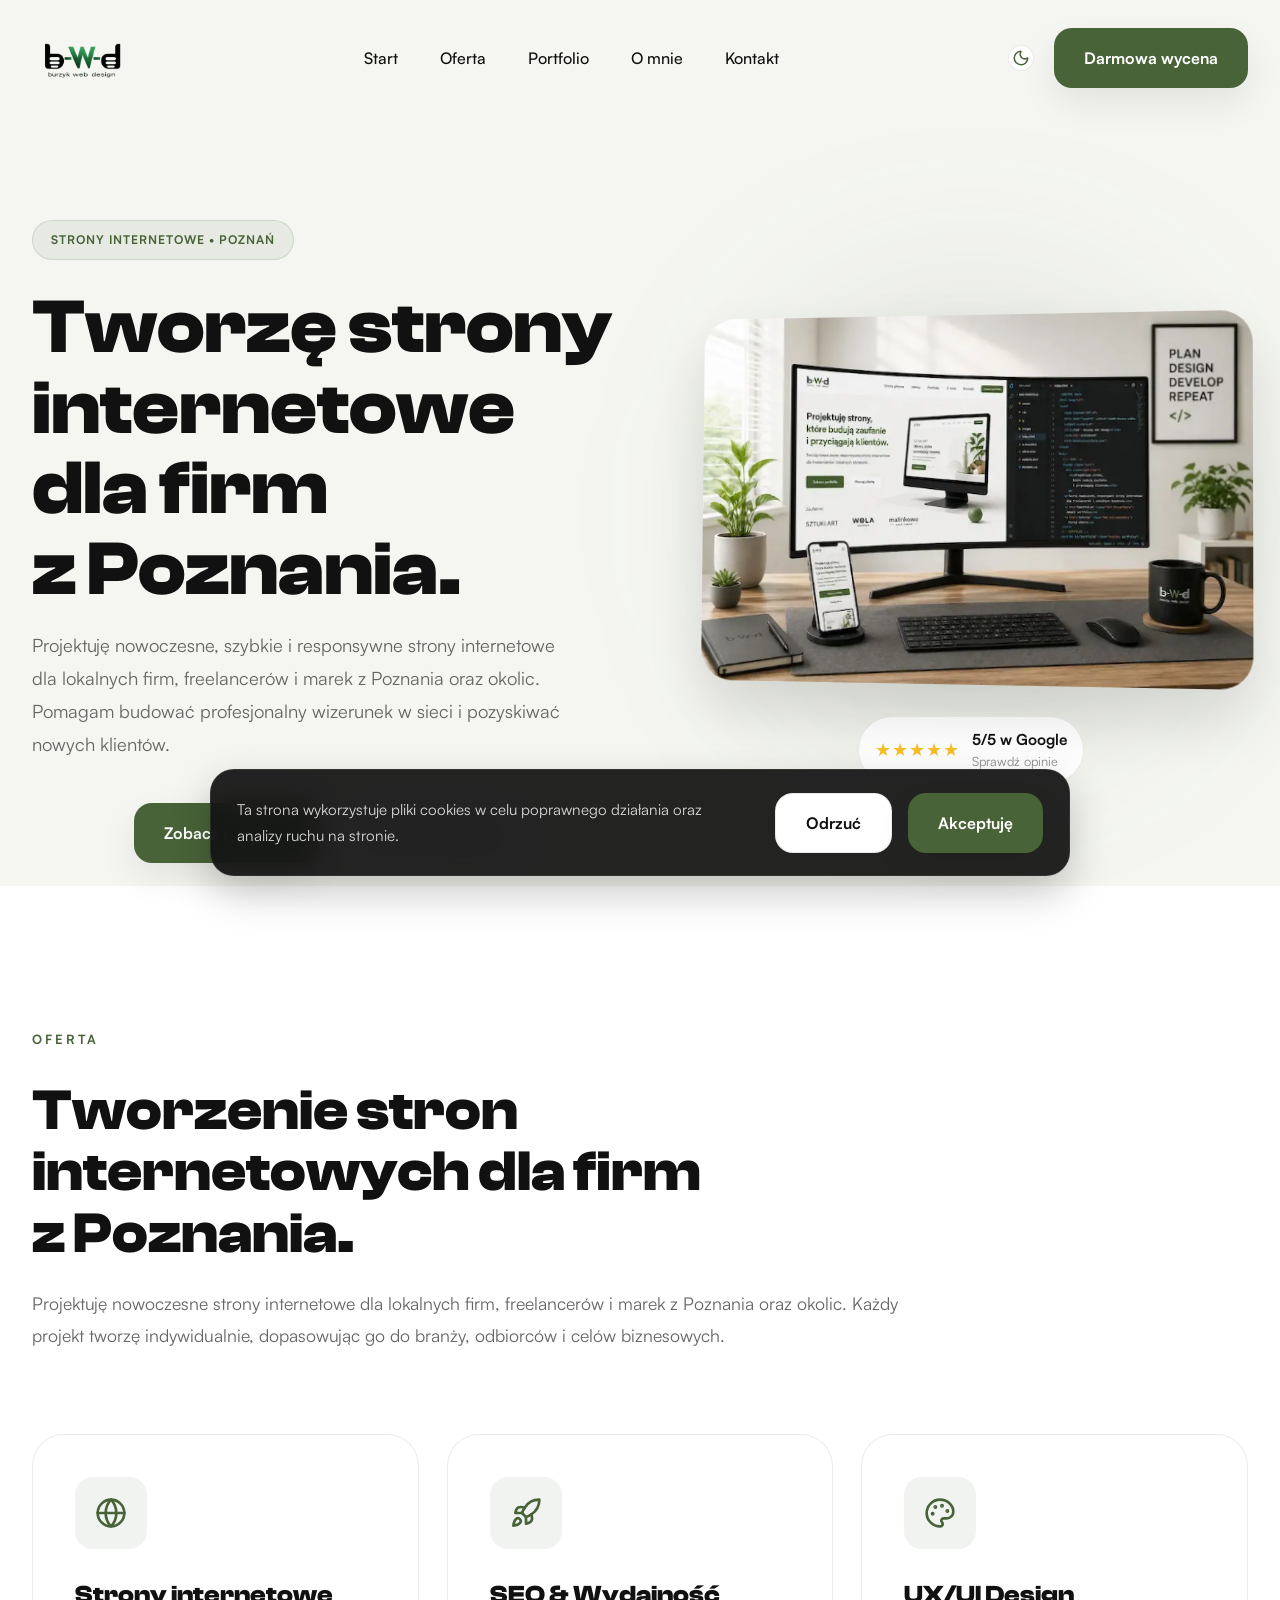
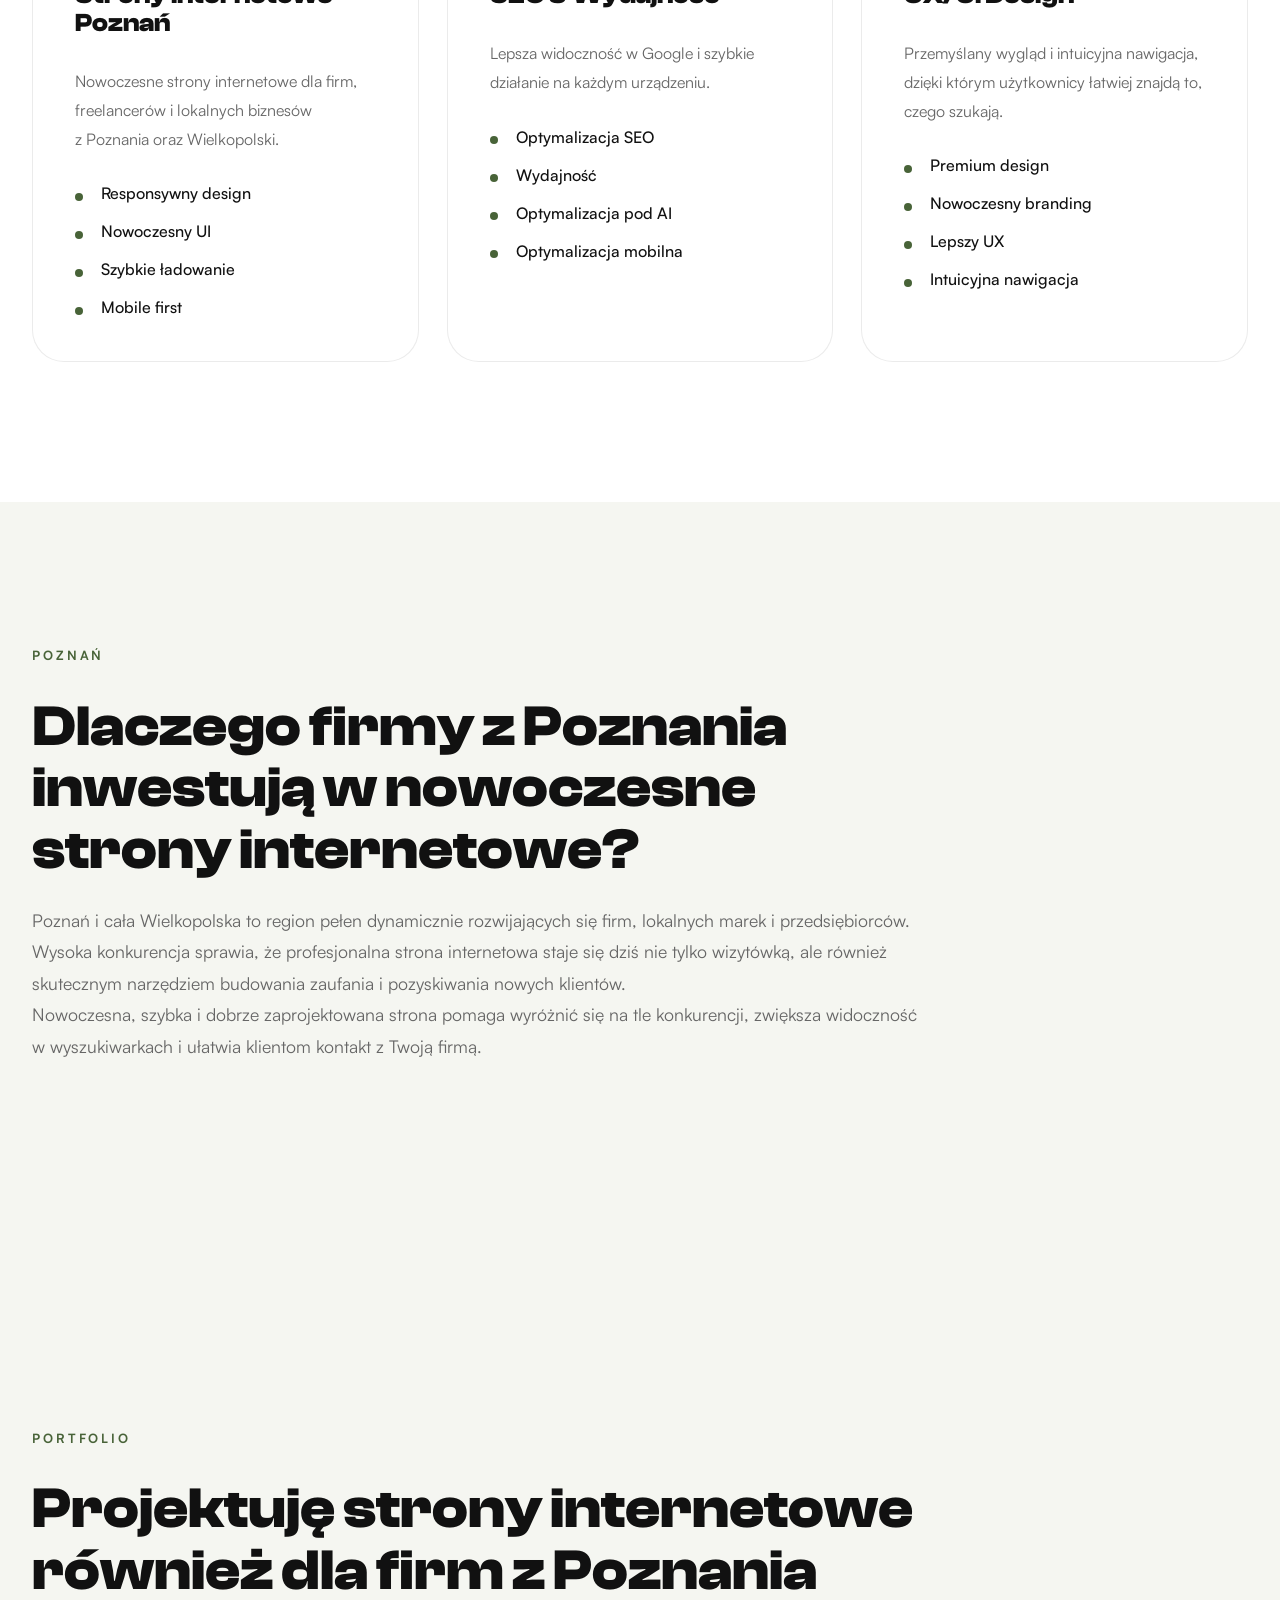
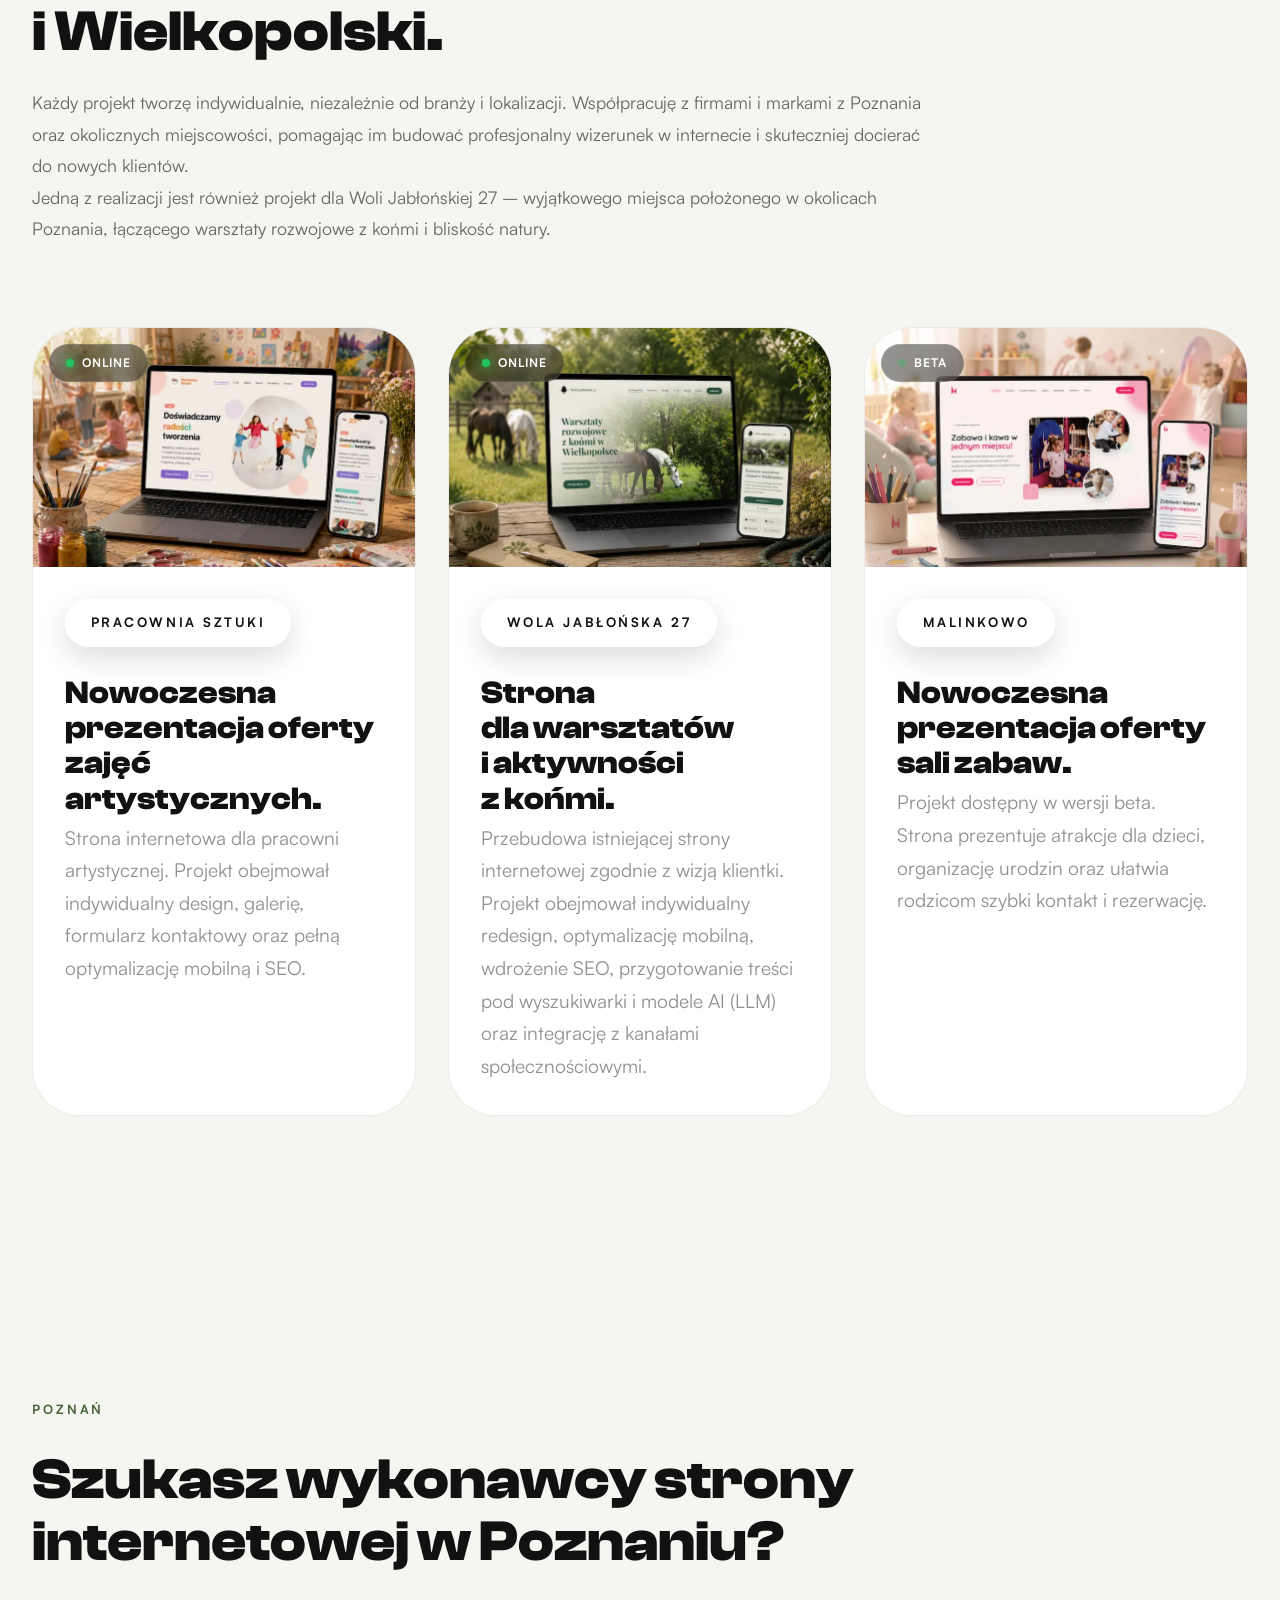
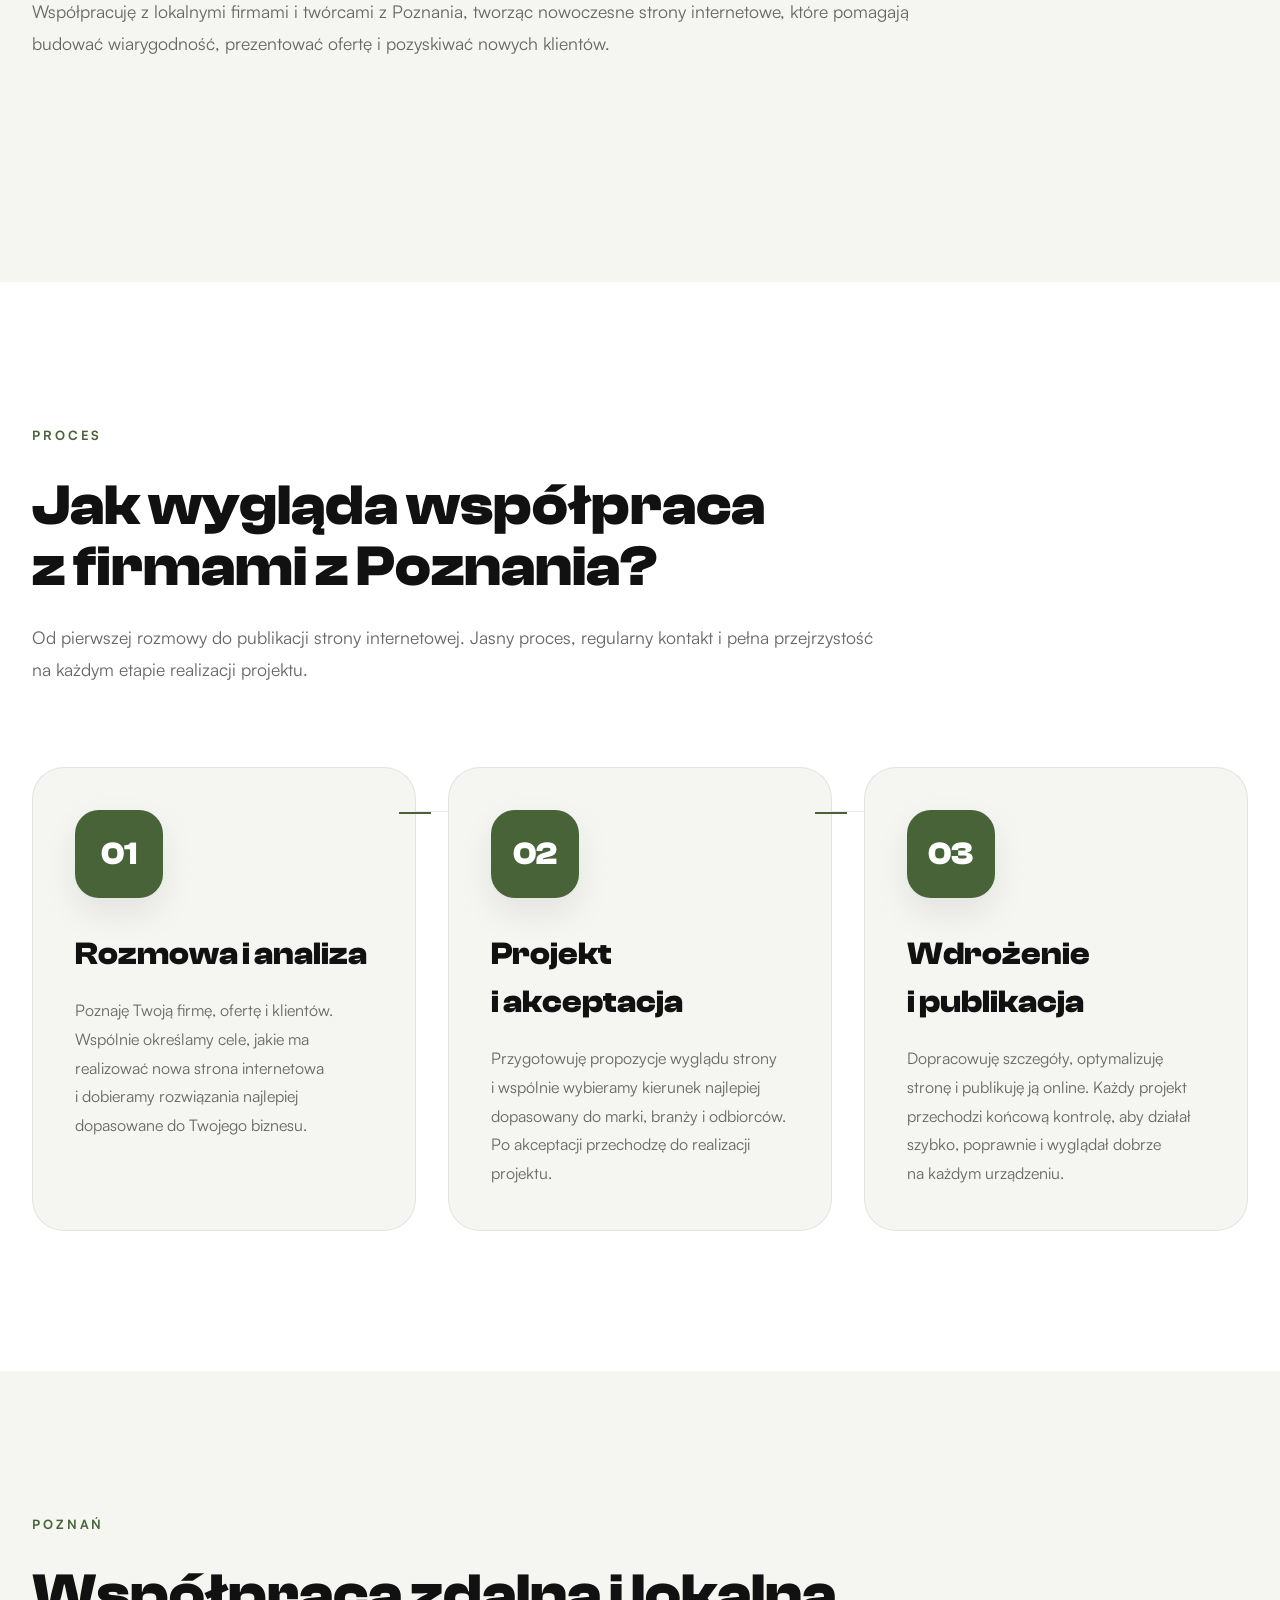
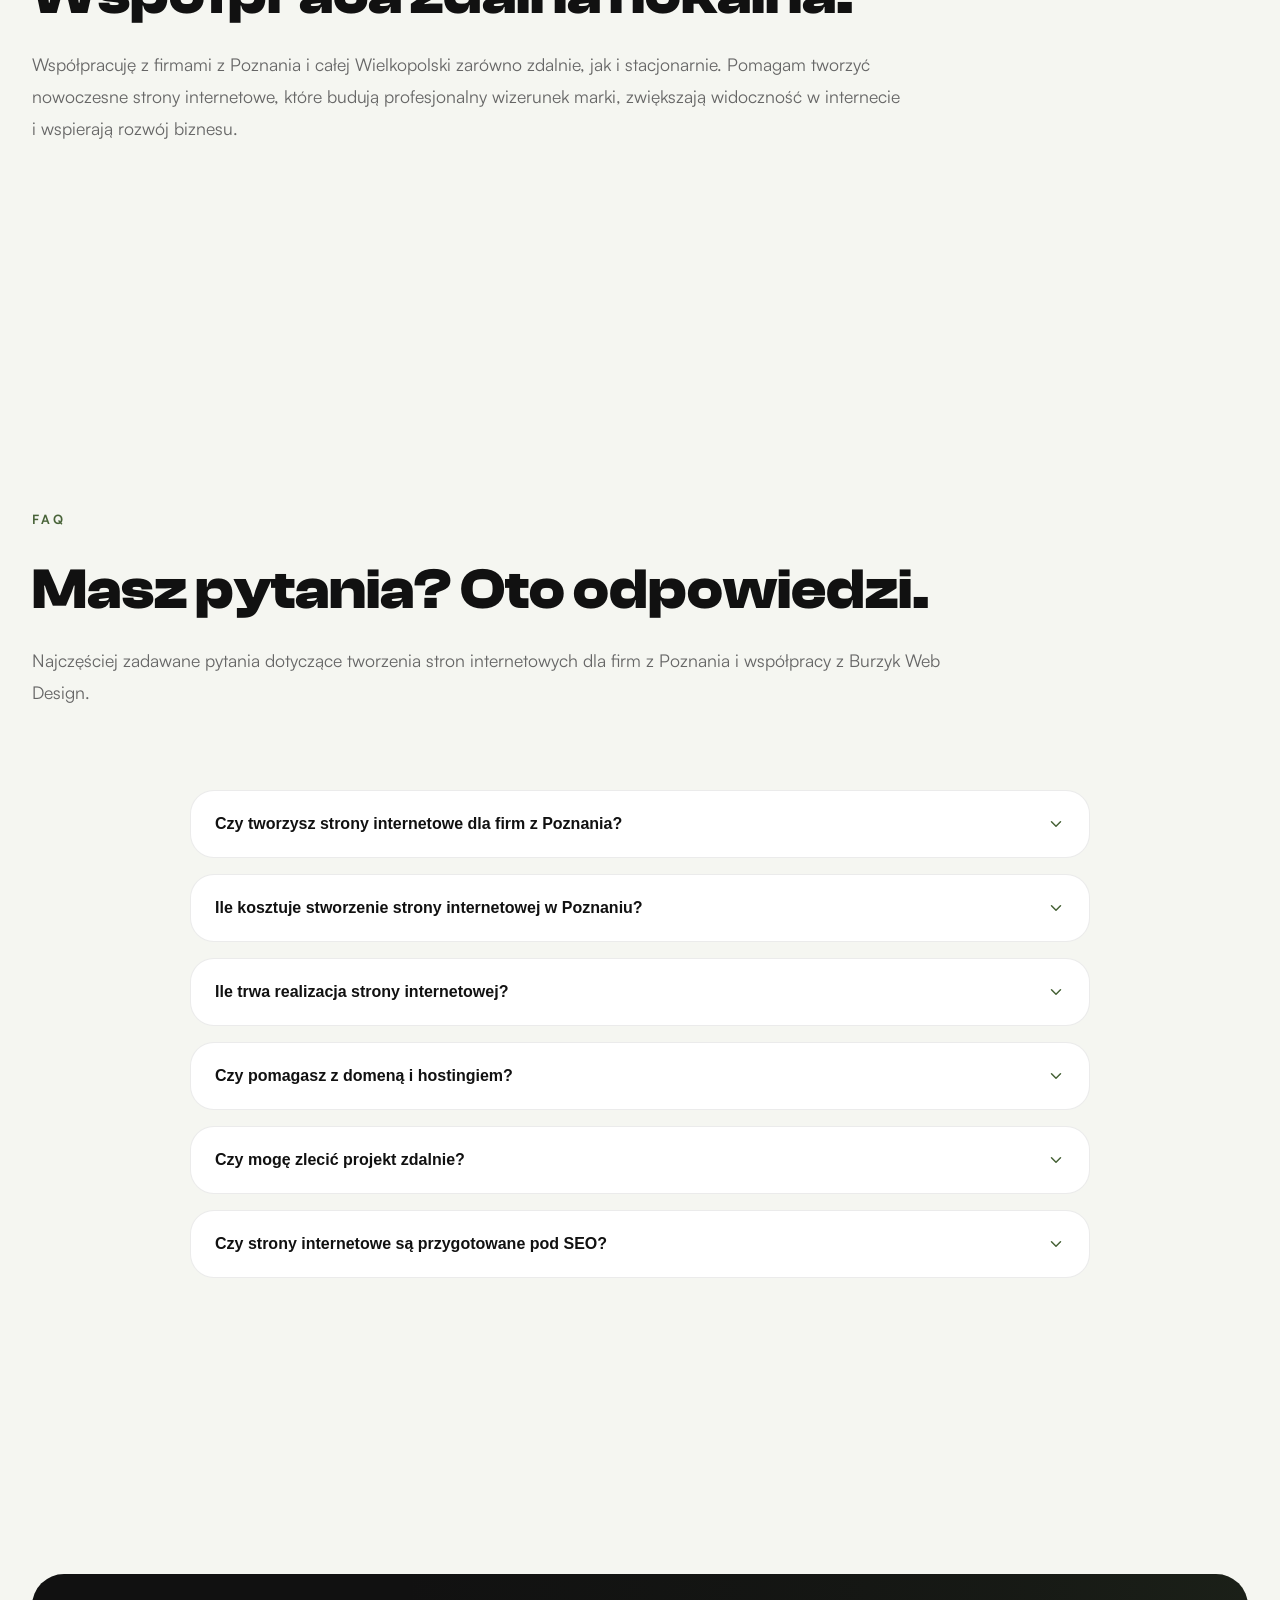
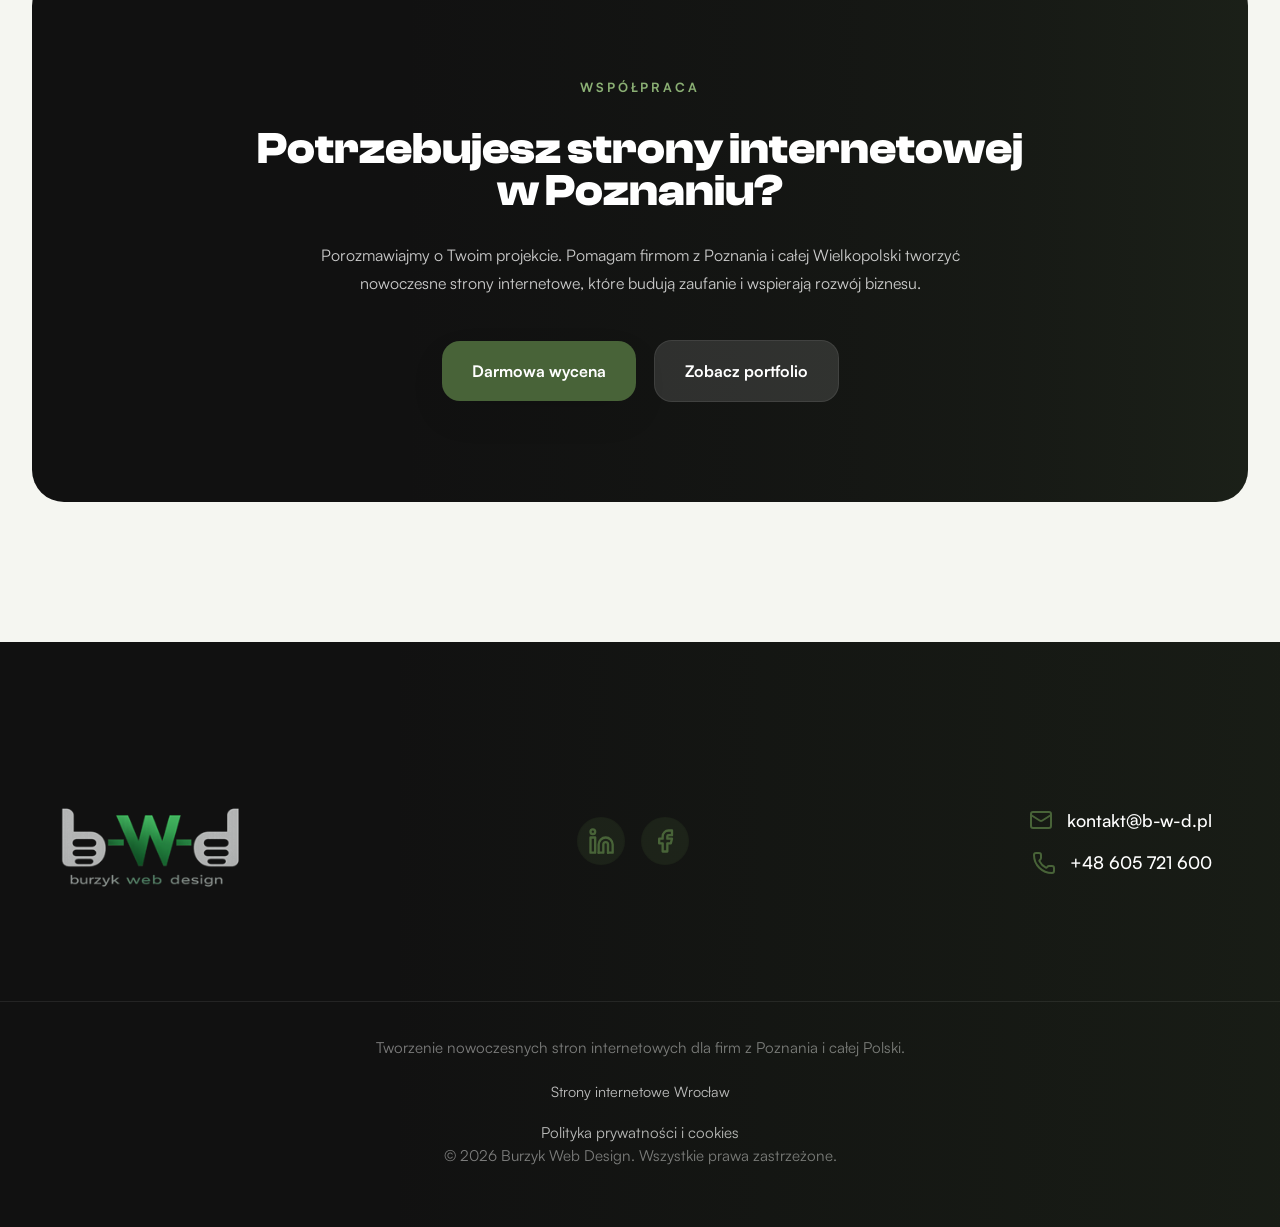
==== strony-internetowe-poznan/index.html @ afca96a5 "local pages add local + footer change + sitemap + new htaccess" ====
<!doctype html>
<html lang="pl">
  <head>
    <meta charset="UTF-8" />

    <meta name="viewport" content="width=device-width, initial-scale=1.0" />

    <title>
      Tworzenie stron internetowych Poznań | Burzyk Web Design (b-w-d)
    </title>

    <meta
      name="description"
      content="Tworzę nowoczesne strony internetowe dla firm z Poznania. Projektowanie stron WWW, landing page, SEO i szybkie realizacje dopasowane do lokalnego biznesu."
    />

    <meta name="robots" content="index, follow" />

    <!-- OPEN GRAPH -->

    <meta property="og:type" content="website" />

    <meta
      property="og:title"
      content="Strony internetowe Poznań | Burzyk Web Design"
    />

    <meta property="og:site_name" content="b-w-d" />
    <meta property="og:locale" content="pl_PL" />

    <meta
      property="og:description"
      content="Nowoczesne strony internetowe dla firm z Poznania. Projektowanie stron WWW, landing page i SEO dla lokalnego biznesu."
    />

    <meta
      property="og:image"
      content="https://b-w-d.pl/strony-internetowe-poznan/poznan-og.webp"
    />

    <meta property="og:image:width" content="1200" />
    <meta property="og:image:height" content="630" />

    <meta
      name="twitter:image:alt"
      content="Strony internetowe Poznań - Burzyk Web Design"
    />

    <meta
      name="twitter:image:alt"
      content="Strony internetowe Poznań - Burzyk Web Design"
    />

    <meta
      property="og:url"
      content="https://b-w-d.pl/strony-internetowe-poznan/"
    />

    <meta name="twitter:card" content="summary_large_image" />

    <meta
      name="twitter:title"
      content="Strony internetowe Poznań | Burzyk Web Design"
    />

    <meta
      name="twitter:description"
      content="Nowoczesne strony internetowe dla firm z Poznania. Projektowanie stron WWW, landing page i SEO."
    />

    <meta
      name="twitter:image"
      content="https://b-w-d.pl/strony-internetowe-poznan/poznan-og.webp"
    />

    <link rel="canonical" href="https://b-w-d.pl/strony-internetowe-poznan/" />

    <meta name="theme-color" content="#0f0f0f" />

    <link rel="icon" href="/favicon.ico" sizes="any" />
    <link rel="apple-touch-icon" href="/apple-touch-icon.png" />

    <link rel="preload" as="image" href="../assets/mockups/hero-desktop.webp" />

    <meta name="geo.region" content="PL-30" />
    <meta name="geo.placename" content="Poznań" />
    <meta name="ICBM" content="52.4064,16.9252" />

    <!-- CSS -->

    <link rel="stylesheet" href="../style/global.css" />
    <link rel="stylesheet" href="../style/navbar.css" />
    <link rel="stylesheet" href="../style/hero.css" />
    <link rel="stylesheet" href="../style/services.css" />
    <link rel="stylesheet" href="../style/portfolio.css" />
    <link rel="stylesheet" href="../style/process.css" />
    <link rel="stylesheet" href="../style/cta.css" />
    <link rel="stylesheet" href="../style/footer.css" />
    <link rel="stylesheet" href="../style/cookies.css" />
    <link rel="stylesheet" href="../style/responsive.css" />

    <!-- Google tag (gtag.js) -->

    <script
      async
      src="https://www.googletagmanager.com/gtag/js?id=G-4DQYSGXKF8"
    ></script>

    <script>
      window.dataLayer = window.dataLayer || [];

      function gtag() {
        dataLayer.push(arguments);
      }

      gtag("js", new Date());

      gtag("config", "G-4DQYSGXKF8");
    </script>

    <script type="application/ld+json">
      {
        "@context": "https://schema.org",
        "@type": "ProfessionalService",
        "@id": "https://b-w-d.pl/#organization",
        "name": "b-w-d - Tworzenie Stron Internetowych",
        "alternateName": "Burzyk Web Design",
        "url": "https://b-w-d.pl",
        "logo": "https://b-w-d.pl/assets/logos/b-w-d.png",
        "image": "https://b-w-d.pl/strony-internetowe-poznan/poznan-og.webp"
        "description": "Nowoczesne strony internetowe dla małych firm, lokalnych marek i twórców.",
        "email": "kontakt@b-w-d.pl",
        "telephone": "+48605721600",
        "priceRange": "$$",
        "founder": {
          "@type": "Person",
          "name": "Artur Burzała"
        },
        "areaServed": {
          "@type": "City",
          "name": "Poznań"
        },
        "contactPoint": {
          "@type": "ContactPoint",
          "telephone": "+48605721600",
          "contactType": "customer service",
          "areaServed": "PL",
          "availableLanguage": "pl"
        },
        "sameAs": [
          "https://www.linkedin.com/in/artur-burzala/",
          "https://www.facebook.com/burzykwebdesign"
        ]
      }
    </script>

    <script type="application/ld+json">
      {
        "@context": "https://schema.org",
        "@type": "Organization",
        "@id": "https://b-w-d.pl/#organization",
        "name": "Burzyk Web Design",
        "alternateName": "b-w-d",
        "url": "https://b-w-d.pl",
        "logo": "https://b-w-d.pl/assets/logos/b-w-d.png",
        "image": "https://b-w-d.pl/assets/og-cover.webp",
        "sameAs": [
          "https://www.linkedin.com/in/artur-burzala/",
          "https://www.facebook.com/burzykwebdesign"
        ]
      }
    </script>

    <script type="application/ld+json">
      {
        "@context": "https://schema.org",
        "@type": "WebSite",
        "@id": "https://b-w-d.pl/#website",
        "name": "b-w-d",
        "url": "https://b-w-d.pl",
        "inLanguage": "pl-PL"
      }
    </script>

    <script type="application/ld+json">
      {
        "@context": "https://schema.org",
        "@type": "BreadcrumbList",
        "itemListElement": [
          {
            "@type": "ListItem",
            "position": 1,
            "name": "Strona główna",
            "item": "https://b-w-d.pl/"
          },
          {
            "@type": "ListItem",
            "position": 2,
            "name": "Strony internetowe Poznań",
            "item": "https://b-w-d.pl/strony-internetowe-poznan/"
          }
        ]
      }
    </script>

    <script type="application/ld+json">
      {
        "@context": "https://schema.org",
        "@type": "WebPage",
        "name": "Strony internetowe Poznań",
        "url": "https://b-w-d.pl/strony-internetowe-poznan/",
        "description": "Projektowanie i tworzenie nowoczesnych stron internetowych dla firm z Poznania.",
        "inLanguage": "pl-PL",
        "keywords": [
          "strony internetowe Poznań",
          "tworzenie stron internetowych Poznań",
          "projektowanie stron WWW Poznań",
          "landing page Poznań"
        ],
        "isPartOf": {
          "@id": "https://b-w-d.pl/#website"
        }
      }
    </script>

    <script type="application/ld+json">
      {
        "@context": "https://schema.org",
        "@type": "FAQPage",
        "mainEntity": [
          {
            "@type": "Question",
            "name": "Czy tworzysz strony internetowe dla firm z Poznania?",
            "acceptedAnswer": {
              "@type": "Answer",
              "text": "Tak. Tworzę nowoczesne strony internetowe dla firm z Poznania i okolic, pomagając lokalnym markom budować profesjonalny wizerunek oraz pozyskiwać klientów w internecie."
            }
          },
          {
            "@type": "Question",
            "name": "Ile kosztuje stworzenie strony internetowej w Poznaniu?",
            "acceptedAnswer": {
              "@type": "Answer",
              "text": "Cena zależy od zakresu projektu, liczby podstron oraz wymaganych funkcjonalności. Każdy projekt wyceniam indywidualnie po krótkiej rozmowie i poznaniu potrzeb firmy."
            }
          },
          {
            "@type": "Question",
            "name": "Ile trwa realizacja strony internetowej?",
            "acceptedAnswer": {
              "@type": "Answer",
              "text": "Większość stron internetowych powstaje w ciągu kilku dni, a większe projekty realizowane są w ciągu kilku tygodni."
            }
          },
          {
            "@type": "Question",
            "name": "Czy pomagasz z domeną i hostingiem?",
            "acceptedAnswer": {
              "@type": "Answer",
              "text": "Tak. Pomagam w wyborze domeny, hostingu oraz konfiguracji i publikacji strony internetowej."
            }
          },
          {
            "@type": "Question",
            "name": "Czy mogę zlecić projekt zdalnie?",
            "acceptedAnswer": {
              "@type": "Answer",
              "text": "Tak. Współpracuję zarówno z firmami z Poznania i Wielkopolski, jak i klientami z całej Polski. Cały proces może zostać przeprowadzony całkowicie zdalnie."
            }
          },
          {
            "@type": "Question",
            "name": "Czy strony internetowe są przygotowane pod SEO?"
            "acceptedAnswer": {
              "@type": "Answer",
              "text": "Tak. Każda realizowana przeze mnie strona jest optymalizowana pod kątem technicznego SEO, wydajności, urządzeń mobilnych i Core Web Vitals."
            }
          }
        ]
      }
    </script>
  </head>

  <body>
    <div class="scroll-progress"></div>

    <!-- NAVBAR -->

    <header class="navbar">
      <div class="container navbar-container">
        <a
          href="../index.html"
          class="logo"
          aria-label="Burzyk Web Design - strony internetowe Poznań"
        >
          <img
            class="logo-light"
            src="../assets/logos/b-w-d2.png"
            alt="b-w-d Logo"
          />
          <img
            class="logo-dark"
            src="../assets/logos/B-W-D.png"
            alt="b-w-d Logo"
          />
        </a>

        <nav class="nav-menu">
          <a href="../index.html" class="nav-link"> Start </a>

          <a href="../oferta.html" class="nav-link"> Oferta </a>

          <a href="../portfolio.html" class="nav-link"> Portfolio </a>

          <a href="../o-mnie.html" class="nav-link"> O mnie </a>

          <a href="../kontakt.html" class="nav-link"> Kontakt </a>
        </nav>

        <div class="navbar-actions">
          <button
            id="theme-toggle"
            class="theme-toggle"
            aria-label="Przełącz motyw"
          >
            <img
              id="theme-icon"
              src="../assets/icons/moon.svg"
              alt=""
              class="theme-icon"
            />
          </button>
          <a href="../kontakt.html" class="btn-primary"> Darmowa wycena </a>
        </div>

        <button class="mobile-menu-btn" aria-label="Otwórz menu">
          <span class="line"></span>
          <span class="line"></span>
          <span class="line"></span>
        </button>
      </div>
    </header>
    <main>
      <!-- HERO SECTION -->

      <section class="hero" id="start">
        <div class="container hero-content">
          <div class="hero-text reveal">
            <div class="hero-badge">STRONY INTERNETOWE • POZNAŃ</div>

            <h1>
              Tworzę strony internetowe dla firm z
              <span>Poznania.</span>
            </h1>

            <p class="hero-description">
              Projektuję nowoczesne, szybkie i responsywne strony internetowe
              dla lokalnych firm, freelancerów i marek z Poznania oraz okolic.
              Pomagam budować profesjonalny wizerunek w sieci i pozyskiwać
              nowych klientów.
            </p>

            <div class="hero-buttons">
              <a href="../portfolio.html" class="btn-primary">
                Zobacz portfolio
              </a>

              <a href="../kontakt.html" class="btn-secondary">
                Darmowa wycena
              </a>
            </div>
          </div>

          <div class="hero-visual reveal">
            <div class="desktop-mockup">
              <img
                src="../assets/mockups/hero-desktop.webp"
                alt="Strony internetowe Poznań - Burzyk Web Design"
                decoding="async"
              />
            </div>

            <a
              href="https://share.google/EmMryTRcSAUHCLq2Y"
              target="_blank"
              rel="noopener noreferrer"
              class="hero-rating"
              aria-label="Zobacz opinie Google"
            >
              <div class="hero-rating-stars">
                <span>★★★★★</span>
              </div>

              <div class="hero-rating-text">
                <strong>5/5 w Google</strong>
                <p>Sprawdź opinie</p>
              </div>
            </a>

            <div class="hero-glow"></div>
          </div>
        </div>
      </section>

      <!-- SERVICES SECTION -->

      <section class="services section" id="uslugi">
        <div class="container">
          <div class="section-header reveal">
            <span class="section-tag"> OFERTA </span>

            <h2>Tworzenie stron internetowych dla firm z Poznania.</h2>

            <p>
              Projektuję nowoczesne strony internetowe dla lokalnych firm,
              freelancerów i marek z Poznania oraz okolic. Każdy projekt tworzę
              indywidualnie, dopasowując go do branży, odbiorców i celów
              biznesowych.
            </p>
          </div>

          <div class="services-grid">
            <!-- CARD -->

            <div class="service-card reveal">
              <div class="service-icon">
                <img
                  src="../assets/icons/globe.svg"
                  alt=""
                  class="service-icon-svg"
                />
              </div>

              <h3>Strony internetowe Poznań</h3>

              <p>
                Nowoczesne strony internetowe dla firm, freelancerów i lokalnych
                biznesów z Poznania oraz Wielkopolski.
              </p>

              <ul>
                <li>Responsywny design</li>
                <li>Nowoczesny UI</li>
                <li>Szybkie ładowanie</li>
                <li>Mobile first</li>
              </ul>
            </div>

            <!-- CARD -->

            <div class="service-card reveal">
              <div class="service-icon">
                <img
                  src="../assets/icons/rocket.svg"
                  alt=""
                  class="service-icon-svg"
                />
              </div>

              <h3>SEO & Wydajność</h3>

              <p>
                Lepsza widoczność w Google i szybkie działanie na każdym
                urządzeniu.
              </p>

              <ul>
                <li>Optymalizacja SEO</li>
                <li>Wydajność</li>
                <li>Optymalizacja pod AI</li>
                <li>Optymalizacja mobilna</li>
              </ul>
            </div>

            <!-- CARD -->

            <div class="service-card reveal">
              <div class="service-icon">
                <img
                  src="../assets/icons/palette.svg"
                  alt=""
                  class="service-icon-svg"
                />
              </div>

              <h3>UX/UI Design</h3>

              <p>
                Przemyślany wygląd i intuicyjna nawigacja, dzięki którym
                użytkownicy łatwiej znajdą to, czego szukają.
              </p>

              <ul>
                <li>Premium design</li>
                <li>Nowoczesny branding</li>
                <li>Lepszy UX</li>
                <li>Intuicyjna nawigacja</li>
              </ul>
            </div>
          </div>
        </div>
      </section>

      <!-- LOCAL -->

      <section class="local-section section">
        <div class="container">
          <div class="section-header reveal">
            <span class="section-tag"> POZNAŃ </span>

            <h2>
              Dlaczego firmy z Poznania inwestują w nowoczesne strony
              internetowe?
            </h2>

            <p>
              Poznań i cała Wielkopolska to region pełen dynamicznie
              rozwijających się firm, lokalnych marek i przedsiębiorców. Wysoka
              konkurencja sprawia, że profesjonalna strona internetowa staje się
              dziś nie tylko wizytówką, ale również skutecznym narzędziem
              budowania zaufania i pozyskiwania nowych klientów.
            </p>

            <p>
              Nowoczesna, szybka i dobrze zaprojektowana strona pomaga wyróżnić
              się na tle konkurencji, zwiększa widoczność w wyszukiwarkach i
              ułatwia klientom kontakt z Twoją firmą.
            </p>
          </div>
        </div>
      </section>

      <!-- PORTFOLIO SECTION -->

      <!-- PORTFOLIO SECTION -->

      <section class="portfolio section" id="portfolio">
        <div class="container">
          <div class="section-header reveal">
            <span class="section-tag"> PORTFOLIO </span>

            <h2>
              Projektuję strony internetowe również dla firm z Poznania i
              Wielkopolski.
            </h2>

            <p>
              Każdy projekt tworzę indywidualnie, niezależnie od branży i
              lokalizacji. Współpracuję z firmami i markami z Poznania oraz
              okolicznych miejscowości, pomagając im budować profesjonalny
              wizerunek w internecie i skuteczniej docierać do nowych klientów.
            </p>

            <p>
              Jedną z realizacji jest również projekt dla Woli Jabłońskiej 27 –
              wyjątkowego miejsca położonego w okolicach Poznania, łączącego
              warsztaty rozwojowe z końmi i bliskość natury.
            </p>
          </div>

          <div class="portfolio-grid">
            <!-- PROJECT sztuki.art -->

            <a
              href="https://sztuki.art"
              target="_blank"
              rel="noopener noreferrer"
              class="project-link project-card reveal"
            >
              <div class="project-image">
                <span class="project-status status-online"> ONLINE </span>

                <img
                  src="../assets/mockups/sztuki.webp"
                  alt="Pracownia Sztuki"
                  loading="lazy"
                  decoding="async"
                />
              </div>

              <div class="project-content">
                <div class="project-meta">
                  <span class="project-tag"> PRACOWNIA SZTUKI </span>
                </div>

                <h3>Nowoczesna prezentacja oferty zajęć artystycznych.</h3>

                <p>
                  Strona internetowa dla pracowni artystycznej. Projekt
                  obejmował indywidualny design, galerię, formularz kontaktowy
                  oraz pełną optymalizację mobilną i SEO.
                </p>
              </div>
            </a>
            <!-- PROJECT wolajablonska27.pl -->

            <a
              href="https://wolajablonska27.pl"
              target="_blank"
              rel="noopener noreferrer"
              class="project-link project-card reveal"
            >
              <div class="project-image">
                <span class="project-status status-online"> ONLINE </span>

                <img
                  src="../assets/mockups/wola.webp"
                  alt="Wola Jabłońska 27 - strona internetowa dla klientki z okolic Poznania"
                  loading="lazy"
                  decoding="async"
                />
              </div>

              <div class="project-content">
                <div class="project-meta">
                  <span class="project-tag"> WOLA JABŁOŃSKA 27 </span>
                </div>

                <h3>Strona dla warsztatów i aktywności z końmi.</h3>

                <p>
                  Przebudowa istniejącej strony internetowej zgodnie z wizją
                  klientki. Projekt obejmował indywidualny redesign,
                  optymalizację mobilną, wdrożenie SEO, przygotowanie treści pod
                  wyszukiwarki i modele AI (LLM) oraz integrację z kanałami
                  społecznościowymi.
                </p>
              </div>
            </a>

            <!-- PROJECT -->

            <a href="/beta/malinkowo/" class="project-link project-card reveal">
              <div class="project-image">
                <span class="project-status status-beta"> BETA </span>

                <img
                  src="../assets/mockups/malinkowo.webp"
                  alt="Wola Jabłońska 27"
                  loading="lazy"
                  decoding="async"
                />
              </div>

              <div class="project-content">
                <div class="project-meta">
                  <span class="project-tag"> MALINKOWO </span>
                </div>

                <h3>Nowoczesna prezentacja oferty sali zabaw.</h3>

                <p>
                  Projekt dostępny w wersji beta. Strona prezentuje atrakcje dla
                  dzieci, organizację urodzin oraz ułatwia rodzicom szybki
                  kontakt i rezerwację.
                </p>
              </div>
            </a>
          </div>
        </div>
      </section>

      <section class="local-cta section">
        <div class="container">
          <div class="section-header reveal">
            <span class="section-tag"> POZNAŃ </span>

            <h2>Szukasz wykonawcy strony internetowej w Poznaniu?</h2>

            <p>
              Współpracuję z lokalnymi firmami i twórcami z Poznania, tworząc
              nowoczesne strony internetowe, które pomagają budować
              wiarygodność, prezentować ofertę i pozyskiwać nowych klientów.
            </p>
          </div>
        </div>
      </section>

      <!-- PROCESS SECTION -->

      <section class="process section" id="proces">
        <div class="container">
          <div class="section-header reveal">
            <span class="section-tag"> PROCES </span>

            <h2>Jak wygląda współpraca z firmami z Poznania?</h2>

            <p>
              Od pierwszej rozmowy do publikacji strony internetowej. Jasny
              proces, regularny kontakt i pełna przejrzystość na każdym etapie
              realizacji projektu.
            </p>
          </div>

          <div class="process-timeline">
            <!-- STEP -->

            <div class="process-step reveal">
              <div class="process-number">01</div>

              <h3>Rozmowa i analiza</h3>

              <p>
                Poznaję Twoją firmę, ofertę i klientów. Wspólnie określamy cele,
                jakie ma realizować nowa strona internetowa i dobieramy
                rozwiązania najlepiej dopasowane do Twojego biznesu.
              </p>
            </div>

            <!-- STEP -->

            <div class="process-step reveal">
              <div class="process-number">02</div>

              <h3>Projekt i akceptacja</h3>

              <p>
                Przygotowuję propozycje wyglądu strony i wspólnie wybieramy
                kierunek najlepiej dopasowany do marki, branży i odbiorców. Po
                akceptacji przechodzę do realizacji projektu.
              </p>
            </div>

            <!-- STEP -->

            <div class="process-step reveal">
              <div class="process-number">03</div>

              <h3>Wdrożenie i publikacja</h3>

              <p>
                Dopracowuję szczegóły, optymalizuję stronę i publikuję ją
                online. Każdy projekt przechodzi końcową kontrolę, aby działał
                szybko, poprawnie i wyglądał dobrze na każdym urządzeniu.
              </p>
            </div>
          </div>
        </div>
      </section>

      <section class="local-info section">
        <div class="container">
          <div class="section-header reveal">
            <span class="section-tag"> POZNAŃ </span>

            <h2>Współpraca zdalna i lokalna.</h2>

            <p>
              Współpracuję z firmami z Poznania i całej Wielkopolski zarówno
              zdalnie, jak i stacjonarnie. Pomagam tworzyć nowoczesne strony
              internetowe, które budują profesjonalny wizerunek marki,
              zwiększają widoczność w internecie i wspierają rozwój biznesu.
            </p>
          </div>
        </div>
      </section>

      <!-- FAQ SECTION -->

      <section class="faq section">
        <div class="container">
          <div class="section-header reveal">
            <span class="section-tag"> FAQ </span>

            <h2>Masz pytania? Oto odpowiedzi.</h2>

            <p>
              Najczęściej zadawane pytania dotyczące tworzenia stron
              internetowych dla firm z Poznania i współpracy z Burzyk Web
              Design.
            </p>
          </div>

          <div class="faq-list reveal">
            <div class="faq-item">
              <button class="faq-question">
                <span
                  >Czy tworzysz strony internetowe dla firm z Poznania?</span
                >
                <span class="faq-icon">
                  <img
                    src="../assets/icons/chevron-down.svg"
                    alt=""
                    class="faq-icon-svg"
                  />
                </span>
              </button>

              <div class="faq-answer">
                <p>
                  Tak. Tworzę nowoczesne strony internetowe dla firm z Poznania
                  i okolic, pomagając lokalnym markom budować profesjonalny
                  wizerunek oraz pozyskiwać klientów w internecie.
                </p>
              </div>
            </div>

            <div class="faq-item">
              <button class="faq-question">
                <span
                  >Ile kosztuje stworzenie strony internetowej w Poznaniu?</span
                >
                <span class="faq-icon">
                  <img
                    src="../assets/icons/chevron-down.svg"
                    alt=""
                    class="faq-icon-svg"
                  />
                </span>
              </button>

              <div class="faq-answer">
                <p>
                  Cena zależy od zakresu projektu, liczby podstron oraz
                  wymaganych funkcjonalności. Każdy projekt wyceniam
                  indywidualnie po poznaniu potrzeb Twojej firmy.
                </p>
              </div>
            </div>

            <div class="faq-item">
              <button class="faq-question">
                <span>Ile trwa realizacja strony internetowej?</span>
                <span class="faq-icon">
                  <img
                    src="../assets/icons/chevron-down.svg"
                    alt=""
                    class="faq-icon-svg"
                  />
                </span>
              </button>

              <div class="faq-answer">
                <p>
                  Większość stron internetowych powstaje w ciągu kilku dni, a
                  większe projekty realizowane są w ciągu kilku tygodni.
                </p>
              </div>
            </div>

            <div class="faq-item">
              <button class="faq-question">
                <span>Czy pomagasz z domeną i hostingiem?</span>
                <span class="faq-icon">
                  <img
                    src="../assets/icons/chevron-down.svg"
                    alt=""
                    class="faq-icon-svg"
                  />
                </span>
              </button>

              <div class="faq-answer">
                <p>
                  Tak. Pomagam w wyborze domeny, hostingu oraz konfiguracji i
                  publikacji strony internetowej.
                </p>
              </div>
            </div>

            <div class="faq-item">
              <button class="faq-question">
                <span>Czy mogę zlecić projekt zdalnie?</span>
                <span class="faq-icon">
                  <img
                    src="../assets/icons/chevron-down.svg"
                    alt=""
                    class="faq-icon-svg"
                  />
                </span>
              </button>

              <div class="faq-answer">
                <p>
                  Tak. Współpracuję zarówno z firmami z Poznania i Wielkopolski,
                  jak i klientami z całej Polski. Cały proces może zostać
                  przeprowadzony całkowicie zdalnie.
                </p>
              </div>
            </div>

            <div class="faq-item">
              <button class="faq-question">
                <span>Czy strony internetowe są przygotowane pod SEO?</span>
                <span class="faq-icon">
                  <img
                    src="../assets/icons/chevron-down.svg"
                    alt=""
                    class="faq-icon-svg"
                  />
                </span>
              </button>

              <div class="faq-answer">
                <p>
                  Tak. Każda realizowana przeze mnie strona jest optymalizowana
                  pod kątem technicznego SEO, wydajności, urządzeń mobilnych i
                  Core Web Vitals.
                </p>
              </div>
            </div>
          </div>
        </div>
      </section>

      <!-- CTA SECTION -->

      <section class="cta section">
        <div class="container">
          <div class="cta-box reveal">
            <span class="section-tag"> WSPÓŁPRACA </span>

            <h2>Potrzebujesz strony internetowej w Poznaniu?</h2>

            <p>
              Porozmawiajmy o Twoim projekcie. Pomagam firmom z Poznania i całej
              Wielkopolski tworzyć nowoczesne strony internetowe, które budują
              zaufanie i wspierają rozwój biznesu.
            </p>

            <div class="cta-buttons">
              <a href="../kontakt.html" class="btn-primary"> Darmowa wycena </a>

              <a href="../portfolio.html" class="btn-secondary">
                Zobacz portfolio
              </a>
            </div>
          </div>
        </div>
      </section>
    </main>
    <!-- FOOTER -->

    <footer class="footer" id="footer">
      <div class="container footer-content">
        <div class="footer-brand reveal">
          <div class="footer-logo">
            <img
              class="footer-logo-light"
              src="../assets/logos/B-W-D.png"
              alt="b-w-d Logo"
            />
            <img
              class="footer-logo-dark"
              src="../assets/logos/b-w-d2.png"
              alt="b-w-d Logo"
            />
          </div>
        </div>

        <div class="footer-socials">
          <a
            href="https://linkedin.com/in/artur-burzala"
            target="_blank"
            rel="noopener noreferrer"
            aria-label="LinkedIn"
          >
            <img
              src="../assets/icons/linkedin.svg"
              alt=""
              class="social-icon"
            />
          </a>

          <a
            href="https://www.facebook.com/burzykwebdesign"
            target="_blank"
            rel="noopener noreferrer"
            aria-label="Facebook"
          >
            <img src="../assets/icons/fb.svg" alt="" class="social-icon" />
          </a>
        </div>

        <div class="footer-contact reveal">
          <a href="mailto:kontakt@b-w-d.pl" class="footer-contact-item">
            <img src="../assets/icons/mail.svg" alt="" class="contact-icon" />
            <span>kontakt@b-w-d.pl</span>
          </a>

          <a href="tel:+48605721600" class="footer-contact-item">
            <img src="../assets/icons/phone.svg" alt="" class="contact-icon" />
            <span>+48 605 721 600</span>
          </a>
        </div>
      </div>

      <!-- FOOTER BOTTOM -->

      <div class="footer-bottom">
        <p class="footer-description">
          Tworzenie nowoczesnych stron internetowych dla firm z Poznania i całej
          Polski.
        </p>

        <div class="footer-local-links">
          <a href="../strony-internetowe-wroclaw/">
            Strony internetowe Wrocław
          </a>
        </div>

        <div class="footer-legal">
          <a href="../polityka-prywatnosci.html">
            Polityka prywatności i cookies
          </a>
        </div>

        <p class="footer-copyright">
          © 2026 Burzyk Web Design. Wszystkie prawa zastrzeżone.
        </p>
      </div>
    </footer>

    <!-- PORTFOLIO MODAL -->

    <div class="portfolio-modal">
      <button class="modal-close" aria-label="Zamknij podgląd projektu">
        ✕
      </button>

      <div class="modal-content">
        <img src="" alt="Podgląd projektu portfolio" class="modal-image" />
      </div>
    </div>

    <!-- COOKIE BANNER -->

    <div class="cookie-banner" id="cookieBanner">
      <div class="cookie-content">
        <p>
          Ta strona wykorzystuje pliki cookies w celu poprawnego działania oraz
          analizy ruchu na stronie.
        </p>

        <div class="cookie-buttons">
          <button type="button" class="btn-secondary" id="cookieReject">
            Odrzuć
          </button>

          <button type="button" class="btn-primary" id="cookieAccept">
            Akceptuję
          </button>
        </div>
      </div>
    </div>

    <!-- JS -->

    <script src="../js/app.js"></script>
    <script src="../js/animations.js"></script>
    <script src="../js/modal.js"></script>
    <script src="../js/cookies.js"></script>
  </body>
</html>
---- style/global.css ----
/* FONTS */

@font-face {
  font-family: "Satoshi";
  src: url("../assets/fonts/satoshi/Satoshi-Regular.woff2")
    format("woff2");

  font-weight: 400;
  font-display: swap;
}

@font-face {
  font-family: "Satoshi";
  src: url("../assets/fonts/satoshi/Satoshi-Medium.woff2")
    format("woff2");

  font-weight: 500;
  font-display: swap;
}

@font-face {
  font-family: "Satoshi";
  src: url("../assets/fonts/satoshi/Satoshi-Bold.woff2")
    format("woff2");

  font-weight: 700;
  font-display: swap;
}

@font-face {
  font-family: "ClashDisplay";
  src: url("../assets/fonts/clash-display/ClashDisplay-Semibold.woff2")
    format("woff2");

  font-weight: 600;
  font-display: swap;
}

@font-face {
  font-family: "ClashDisplay";
  src: url("../assets/fonts/clash-display/ClashDisplay-Bold.woff2")
    format("woff2");

  font-weight: 700;
  font-display: swap;
}

/* RESET */

* {
  margin: 0;
  padding: 0;

  box-sizing: border-box;
}

html {
  scroll-behavior: smooth;
}

img {
  max-width: 100%;

  display: block;
}

a {
  color: inherit;

  text-decoration: none;
}

ul {
  list-style: none;
}

/* VARIABLES */

:root {

  /* COLORS */

  --bg: #f5f6f1;
  --white: #ffffff;

  --text-muted: #6b7280;

  --text: #111111;
  --text-light: #666666;

  --border: rgba(0,0,0,0.08);

  --border-light: rgba(17,17,17,0.08);

  --border-white: rgba(255,255,255,0.08);

  --border-soft:  rgba(17,17,17,0.06);

  --glass-dark: rgba(17,17,17,0.92);

  --glass-black: rgba(0,0,0,0.75);

  --glass-white-soft: rgba(255,255,255,0.7);

  --input-bg: #fafaf8;

  --bg-hover: #f0f0f0;

  --primary-glow: rgba(72,99,56,0.25);

  --primary-glow-soft: rgba(72,99,56,0.15);

  --primary-glass:  rgba(72,99,56,0.92);

  --primary: #486338;

  --primary-hover: #6f9757;

  --primary-hover-soft: rgba(111,151,87,0.12);

  --primary-dark: #3d532f;

  --primary-soft:
  rgba(72,99,56,0.08);

  --primary-soft-hover:
  rgba(72,99,56,0.14);

  --primary-border:
  rgba(72,99,56,0.15);

  --glass-light: rgba(255,255,255,0.12);

  --glass-white-hover: rgba(255,255,255,0.25);

  --glass-white-soft-hover: rgba(255,255,255,0.15);

  --primary-light: #8db276;

  --glass-hover: rgba(255,255,255,0.16);

  --glass-white-strong: rgba(255,255,255,0.8);

  /* WHITE TEXT */

  --text-white-soft:
  rgba(255,255,255,0.78);

  --text-white-muted:
  rgba(255,255,255,0.72);

  --text-white-light:
  rgba(255,255,255,0.45);

  --text-on-dark: #ffffff;

  /* WHITE OVERLAYS */

  --overlay-white-soft:
  rgba(255,255,255,0.04);

  --overlay-white-light:
  rgba(255,255,255,0.03);

  --overlay-dark:
  rgba(0,0,0,0.85);

  /* BLUR */

  --blur-glass: 16px;

  --blur-glow-md: 80px;
  
  --blur-glow-lg: 100px;

  /* SHADOWS */

  --shadow-lg:
    0 30px 60px rgba(0,0,0,0.12);

  --shadow-md:
    0 15px 35px rgba(0,0,0,0.08);

  --shadow-floating:
    0 20px 40px rgba(0,0,0,0.18);

  /* RADIUS */

  --radius-xl: 32px;
  --radius-lg: 24px;
  --radius-md: 18px;

  /* TRANSITIONS */

  --transition:
    0.35s cubic-bezier(.4,0,.2,1);

  /* CONTAINER */

  --container: 1400px;

  /* SPACING */

  --section-spacing: 140px;

  /* STAR */

  --rating-star:
  #ffb400;

  --footer-bg: #111111;

  --cta-bg: #111111;

  --footer-glow:
    linear-gradient(
    to left,
      rgba(76, 109, 55, 0.12) 0%,
      rgba(78, 116, 55, 0.06) 35%,
      transparent 70%
    );
    --cta-glow:
    linear-gradient(
    to left,
      rgba(72, 99, 56, 0.18) 0%,
      rgba(72, 99, 56, 0.08) 35%,
      transparent 70%
    );
}

[data-theme="dark"] {

  --bg: #0f1115;
  --white: #171a20;

  --text: #f5f6f1;
  --text-light: #9aa3b2;

  --text-muted: rgba(255, 255, 255, 0.6);

  --border: rgba(255,255,255,.08);
  --border-light: rgba(255,255,255,.08);
  --border-soft: rgba(255,255,255,.06);

  --bg-hover: #232937;
  --input-bg: #1c212b;

  --glass-white-strong: rgba(15,15,15,0.80);

  --shadow-lg:
    0 30px 60px rgba(0,0,0,.35);

  --shadow-md:
    0 15px 35px rgba(0,0,0,.25);

  --shadow-floating:
    0 20px 40px rgba(0,0,0,.4);

  --text-white-light: rgba(17,17,17,0.55);
  --text-white-muted: rgba(17,17,17,0.75);

  --cta-bg: #f5f6f1;
  --footer-bg: #111111;

  --cta-glow: rgba(72,99,56,0.18);

  --footer-glow:
  linear-gradient(
    to left,
    rgba(61, 83, 47, 0.40) 0%,
    rgba(61, 83, 47, 0.22) 25%,
    rgba(61, 83, 47, 0.10) 45%,
    transparent 75%
  );
  --primary-glow: rgba(141,178,118,0.45);
  --cta-glow:
    radial-gradient(
      circle at top right,
      rgba(61, 83, 47, 0.40) 0%,
      rgba(61, 83, 47, 0.22) 25%,
      rgba(61, 83, 47, 0.10) 45%,
      transparent 75%
    );
}
[data-theme="dark"] .btn-secondary {
  background: #222834;

  border: 1px solid rgba(255,255,255,.08);

  color: var(--text);
}

[data-theme="dark"] .contact-form select {
  background: var(--input-bg);
  color: var(--text);
}

[data-theme="dark"] .contact-form option {
  background: #1c212b;
  color: #f5f6f1;
}
[data-theme="dark"] .cta-box h2,
[data-theme="dark"] .cta-box p {
  color: #111111;
}
[data-theme="dark"] .cta-box .section-tag {
  color: var(--primary);
}
[data-theme="dark"] .cta .btn-secondary {
  background: rgba(17, 17, 17, 0.08);

  backdrop-filter: blur(16px);
  -webkit-backdrop-filter: blur(16px);

  border: 1px solid rgba(17, 17, 17, 0.15);

  color: #111111;
}
[data-theme="dark"] .cta .btn-secondary:hover {
  background: rgba(72,99,56,0.08);

  border-color: var(--primary);

  color: var(--primary);
}

.logo-dark,
.footer-logo-dark {
  display: none;
}

[data-theme="dark"] .logo-light,
[data-theme="dark"] .footer-logo-light {
  display: none;
}

[data-theme="dark"] .logo-dark,
[data-theme="dark"] .footer-logo-dark {
  display: block;
}



/* GLOBAL BODY */

body {
  background: var(--bg);
  color: var(--text);

  overflow-x: hidden;

  font-family: "Satoshi", sans-serif;
  line-height: 1.5;

  -webkit-font-smoothing: antialiased;
  text-rendering: optimizeLegibility;
}

/* TYPOGRAPHY */

h1,
h2,
h3,
h4,
h5,
h6 {
  font-family: "ClashDisplay", sans-serif;

  font-weight: 700;
}

h1,
h2 {
  letter-spacing: 0px;
}

p {
  color: var(--text-light);
}

/* CONTAINER */

.container {
  width: 100%;
  max-width: var(--container);

  margin-inline: auto;

  padding-inline: 32px;
}

/* BUTTONS */

.btn-primary,
.btn-secondary {
  display: inline-flex;
  align-items: center;
  justify-content: center;

  padding: 18px 30px;

  border: none;
  border-radius: var(--radius-md);

  cursor: pointer;

  font-family: "Satoshi", sans-serif;
  font-size: 1rem;
  font-weight: 700;

  transition:
    transform 0.3s ease,
    background-color 0.35s ease,
    border-color 0.35s ease,
    color 0.35s ease,
    box-shadow 0.35s ease;
}

/* PRIMARY BUTTON */

.btn-primary {
  background: var(--primary);
  color: var(--white);

  box-shadow: var(--shadow-md);
}

.btn-primary:hover {
  background: var(--primary-dark);

  transform:
    translateY(-2px)
    scale(1.03);
}

/* SECONDARY BUTTON */

.btn-secondary {
  background: var(--white);
  color: var(--text);

  border: 1px solid var(--border);
}

.btn-secondary:hover {
  background: var(--bg-hover);

  transform:
    translateY(-2px)
    scale(1.03);
}

/* BUTTON ICON */

.btn-icon {
  display: flex;
  align-items: center;

  gap: 10px;
}

/* FULL WIDTH BUTTON */

.btn-full {
  width: 100%;
}

/* SMALL BUTTON */

.btn-small {
  padding: 14px 22px;

  font-size: 0.9rem;
}

/* LARGE BUTTON */

.btn-large {
  padding: 22px 38px;

  font-size: 1.1rem;
}

/* BUTTON DISABLED */

.btn-disabled {
  opacity: 0.5;

  pointer-events: none;
}

/* UTILITIES */

.section {
  padding: var(--section-spacing) 0;
  background: var(--bg);
}

.section.alt {
  background: var(--white);
}

.hover-transition {
  transition: var(--transition);
}

/* SECTION HEADER */

.section-header {
  max-width: 920px;

  margin-bottom: 82px;
}

.section-tag {
  display: inline-block;

  margin-bottom: 30px;

  color: var(--primary);

  font-size: 0.8rem;
  font-weight: 700;

  letter-spacing: 0.18rem;
}

.section-header h2 {
  margin-bottom: 24px;

  font-size: clamp(2.4rem, 5vw, 3.6rem);

  line-height: 1.07;
}

.section-header p {
  font-size: 1.1rem;

  line-height: 1.8;
}

/* SELECTION */

::selection {
  background: var(--primary);
  color: var(--white);
}

/* REVEAL ANIMATION */

.reveal {
  opacity: 0;

  transform: translateY(120px);

  transition:
  opacity 1s cubic-bezier(.22,1,.36,1),
  transform 1s cubic-bezier(.22,1,.36,1);
}

.reveal.active {
  opacity: 1;

  transform: translateY(0);
}

/* CENY */

.pricing-grid {
  display: grid;
  grid-template-columns: repeat(3, 1fr);
  gap: 2rem;
  margin-top: 4rem;
}

.pricing-card {
  position: relative;
  background: var(--white);
  min-height: 560px;

  padding: 2rem;

  display: flex;
  flex-direction: column;

  border-radius: 28px;

  transition: .3s ease;
}

.pricing-card:hover {
  transform: translateY(-8px);
}

.pricing-type {
  font-size: 1.25rem;
  font-weight: 700;

  letter-spacing: 0;

  text-transform: none;

  opacity: 1;

  margin-bottom: 1rem;
}

.pricing-cta {
  text-align: center;
  margin-top: 3rem;
}

.pricing-price {
  align-self: flex-end;

  color: var(--text);

  font-size: 1.4rem;
  font-weight: 800;

  text-align: right;

  margin-bottom: 3rem;
}

.pricing-price strong {
  display: block;

  font-size: 3.5rem;

  line-height: 1;

  font-weight: 800;
}

.pricing-card p {
  margin-bottom: auto;

  line-height: 1.7;
}

.pricing-title {
  font-size: 2rem;

  margin-bottom: 1.25rem;
}

.pricing-pill {
  align-self: flex-start;

  padding: 14px 24px;

  border-radius: 999px;

  font-size: .85rem;
  font-weight: 700;

  position: relative;

  transform: translateX(-18px);
}

.pricing-lp {
  border: 2px solid #22c55e;
}

.pricing-business {
  border: 2px solid #f59e0b;
}

.pricing-premium {
  border: 2px solid #ef4444;
}

.pricing-lp-pill {
  background: rgba(34,197,94,.12);
  color: #22c55e;
  border: 2px solid #22c55e;
}

.pricing-business-pill {
  background: rgba(245,158,11,.12);
  color: #f59e0b;
  border: 2px solid #f59e0b;
}

.pricing-premium-pill {
  background: rgba(239,68,68,.12);
  color: #ef4444;
  border: 2px solid #ef4444;
}

.pricing-lp .pricing-price::before {
  background: rgba(34,197,94,.15);
}

.pricing-business .pricing-price::before {
  background: rgba(249,115,22,.15);
}

.pricing-premium .pricing-price::before {
  background: rgba(239,68,68,.15);
}

.pricing-lp .pricing-price {
  color: #22c55e;
}

.pricing-business .pricing-price {
  color: #f59e0b;
}

.pricing-premium .pricing-price {
  color: #ef4444;
}

.pricing-note {
  max-width: 700px;
  margin: 32px auto 0;
  text-align: center;
}

.pricing-note p {
  color: var(--text-light);
  font-size: 0.95rem;
  line-height: 1.7;
}

.maintenance-card {
  max-width: 720px;
  margin: 0 auto;
  padding: 40px;
  border-radius: var(--radius-lg);
  background: var(--white);
  border: 1px solid var(--border);
}

.maintenance-price {
  font-size: 1.2rem;
  margin-bottom: 24px;
  text-align: center;
}

.maintenance-price strong {
  font-size: 1.8rem;
}

.maintenance-list {
  list-style: none;
  padding: 0;
  margin: 0 0 24px;
  display: grid;
  gap: 12px;
}

.maintenance-list li {
  color: var(--text);
}

.maintenance-note {
  color: var(--text-light);
  font-size: 0.95rem;
  text-align: center;
}

.projects-soon {
  background: var(--white);
  padding-top: 4rem;
}

.projects-soon-card {
  max-width: 900px;
  margin: 0 auto;

  display: flex;
  flex-direction: column;
  align-items: center;

  gap: 1.5rem;

  text-align: center;

  padding: 5rem 3rem;

  border-radius: var(--radius-xl);

  background: var(--white);

  border: 1px solid var(--border);

  box-shadow: var(--shadow-md);
}

.projects-soon-icon {
  width: 80px;
  height: 80px;

  display: flex;
  align-items: center;
  justify-content: center;

  font-size: 2rem;

  border-radius: 50%;

  background: var(--primary-soft);

  color: var(--primary);

  border: 1px solid var(--primary-border);
}

.projects-soon-card p {
  max-width: 700px;
  margin: 0 auto;

  color: var(--text-light);
}

.project-placeholder {
  aspect-ratio: 16 / 12;
  height: 330px;
  display: flex;
  flex-direction: column;
  align-items: center;
  justify-content: center;

  gap: 1rem;

  background:
    linear-gradient(
      135deg,
      var(--primary),
      transparent
    );

  border: 1px solid var(--primary-border);
}

.project-placeholder-icon {
  font-size: 4rem;

  opacity: 0.8;
}

.project-placeholder-text {
  font-size: clamp(0.65rem, 0.75rem + 0.4vw, 1rem);

  font-weight: 600;

  letter-spacing: 0.08em;

  color: var(--text);

  text-transform: uppercase;
}

/* ABOUT */

.about-layout {
  display: grid;

  grid-template-columns: minmax(320px, 420px) 1fr;

  gap: 80px;

  align-items: center;
}

.about-image img {
  width: 100%;

  display: block;

  border-radius: var(--radius-xl);

  box-shadow: var(--shadow-lg);
}

.about-image {
  position: relative;
}

.floating-stat {
  position: absolute;

  right: -15px;
  bottom: -10px;

  padding: 0.8rem 1.5rem 1.25rem;

  background: var(--white);

  border: 1px solid var(--border);

  border-radius: var(--radius-lg);

  box-shadow: var(--shadow-lg);

  z-index: 10;

  width: 220px;

  height: 130px;
}

.stat-number {
  display: block;

  font-size: 2rem;
  font-weight: 700;

  color: var(--primary);

  margin-bottom: 0.25rem;

  transition: all 0.3s ease;

  min-height: 48px;
}

.stat-label {
  margin: 0;

  color: var(--text-light);

  line-height: 1.4;

  max-width: 180px;

  text-wrap: balance;

  transition: all 0.3s ease;
}

.about-content {
  display: flex;

  flex-direction: column;

  gap: 1.5rem;
}

/* ABOUT STATS */

.about-stats {
  display: grid;
  grid-template-columns: repeat(3, 1fr);
  gap: 1rem;

  margin-top: 2rem;
}

.about-stat {
  padding: 1.5rem;

  border-radius: var(--radius-lg);

  background: var(--white);

  border: 1px solid var(--border);

  text-align: center;

  transition: var(--transition);
}

.about-stat:hover {
  transform: translateY(-4px);

  border-color: var(--primary-border);
}

.about-stat span {
  display: block;

  font-size: clamp(2rem, 1.5rem + 1vw, 3rem);

  font-weight: 800;

  line-height: 1;

  color: var(--primary);

  margin-bottom: 0.75rem;
}

.about-stat p {
  margin: 0;

  font-size: 0.9rem;

  color: var(--text-light);
}

/* CHROME / EDGE / OPERA */

/* SCROLLBAR */

::-webkit-scrollbar {
  width: 12px;
}

::-webkit-scrollbar-track {
  background: var(--bg);
}

::-webkit-scrollbar-thumb {
  background: var(--primary);

  border-radius: 999px;

  border: 3px solid var(--bg);

  transition:
    background .3s ease,
    box-shadow .3s ease;
}

::-webkit-scrollbar-thumb:hover {
  background: var(--primary-hover);

  box-shadow:
  0 0 12px var(--primary-glow);
}

/* scroll progress */

.scroll-progress {
  position: fixed;
  top: 0;
  left: 0;

  width: 0%;
  height: 3px;

  z-index: 9999;

  background: var(--primary);

  box-shadow: 0 0 12px rgba(55, 208, 113, 0.5);

  transition: width 0.1s linear;
}

.rotating-text {
  color: var(--primary);

  display: inline-block;

  transition:
    opacity .3s ease,
    transform .3s ease;
}

.fade-out {
  opacity: 0;
  transform: translateY(8px);
}
---- style/navbar.css ----
/* NAVBAR */

.navbar {
  position: fixed;

  top: 0;
  left: 0;

  width: 100%;

  z-index: 1000;

  padding: 24px 0;

  transition: var(--transition);

  background: var(--bg);

  backdrop-filter: none;
  -webkit-backdrop-filter: none;
}

/* NAVBAR CONTAINER */

.navbar-container {
  display: flex;
  align-items: center;
  justify-content: space-between;
}

/* NAVBAR SCROLL STATE */

.navbar.scrolled {
  background: var(--glass-white-soft);

  backdrop-filter: blur(var(--blur-glass));

  -webkit-backdrop-filter: blur(var(--blur-glass));

  border-bottom: 1px solid var(--border);

  padding: 18px 0;
}

[data-theme="dark"] .navbar.scrolled {
  background: rgba(72, 99, 56, 0.12);

  border-bottom: 1px solid rgba(141, 178, 118, 0.12);
}

/* LOGO IMAGE */

.logo img {
  width: clamp(72px, 8vw, 200px);

  height: auto;

  transition: var(--transition);
}

/* NAV MENU */

.nav-menu {
  display: flex;
  align-items: center;

  gap: 42px;
}

/* NAV LINKS */

.nav-link {
  position: relative;

  font-size: 1rem;
  font-weight: 500;

  color: var(--text);

  transition: var(--transition);
}

.nav-link::after {
  content: "";

  position: absolute;

  left: 0;
  bottom: -8px;

  width: 0%;
  height: 2px;

  background: var(--primary);

  transition: var(--transition);
}

.nav-link:hover {
  color: var(--primary);
}

.nav-link:hover::after {
  width: 100%;
}

/* ACTIVE LINK */

.nav-link.active {
  color: var(--text);

  opacity: 1;

  transform: scale(1.02);
}

.nav-link.active::after {
  width: 100%;
}

/* NAVBAR ACTIONS */

.navbar-actions {
  display: flex;
  align-items: center;

  gap: 20px;
}

.theme-toggle {
  width: 26px;
  height: 26px;

  display: flex;
  align-items: center;
  justify-content: center;

  border: 1px solid var(--border);
  border-radius: 50%;

  background: var(--white);
  color: var(--primary);

  cursor: pointer;

  transition: var(--transition);
}

.theme-toggle:hover {
  transform: translateY(-2px);

  background: var(--bg-hover);
}

.theme-icon {
  width: 18px;
  height: 18px;
  display: block;
}
/* MOBILE MENU BUTTON */

.mobile-menu-btn {
  display: none;

  flex-direction: column;

  gap: 6px;

  background: transparent;

  border: none;

  cursor: pointer;
}

.mobile-menu-btn span {
  width: 28px;
  height: 2px;

  background: var(--text);

  border-radius: 999px;

  transition: var(--transition);
}
---- style/hero.css ----
/* HERO SECTION */

.hero {
  position: relative;

  padding-top: clamp(220px, 14vw, 280px);

  overflow: visible;
}

/* HERO CONTENT */

.hero-content {
  display: flex;
  align-items: center;
  justify-content: space-between;

  gap: 80px;
}

/* HERO TEXT */

.hero-text {
  flex: 0 1 52%;

  width: 100%;
  max-width: 900px;
}

/* HERO BADGE */

.hero-badge {
  display: inline-flex;
  align-items: center;

  padding: 10px 18px;

  margin-bottom: 28px;

  border-radius: 999px;

  background: var(--primary-soft);

  border: 1px solid var(--primary-glow-soft);

  color: var(--primary);

  font-size: 0.75rem;
  font-weight: 700;

  letter-spacing: 1px;
}

/* HERO TITLE */

.hero h1 {
  margin-bottom: 2px;

  min-height: 4.4em;

  font-size:
    clamp(2.5rem, 6vw, 5rem);

  max-width: 22ch;

  line-height: 1.05;

  color: var(--text);
}

/* HERO DESCRIPTION */

.hero-description {
  max-width: 560px;

  margin-bottom: 42px;

  font-size: 1.15rem;

  line-height: 1.8;
}

/* HERO BUTTONS */

.hero-buttons {
  display: flex;
  align-items: center;
  justify-content: center;

  gap: 18px;

  margin-bottom: 22px;
  margin-top: 22px;
}

/* HERO RATING */

.hero-rating {
  display: inline-flex;
  align-items: center;
  gap: 0.75rem;

  margin-top: 2rem;
  margin-bottom: 0.5rem;
  padding: 0.6rem 1rem;

  background: var(--white);
  border: 1px solid var(--border);

  border-radius: 999px;

  text-decoration: none;
  color: inherit;

  transition:
    transform 0.2s ease,
    box-shadow 0.2s ease,
    border-color 0.2s ease;
}

.hero-rating:hover {
  transform: translateY(-2px);

  border-color: var(--primary-border);

  box-shadow:
    0 8px 20px rgba(0, 0, 0, 0.06);
}

.hero-rating-stars {
  color: #fbbf24;
  font-size: 1.1rem;
  line-height: 1;
  letter-spacing: 1px;
}

.hero-rating-text strong {
  display: block;
  font-size: 0.95rem;
}

.hero-rating-text p {
  font-size: 0.8rem;
  opacity: 0.75;
}

.hero-rating:active {
  transform: translateY(0);
}

/* HERO AVATARS */

.hero-avatars {
  display: flex;
}

.hero-avatars img {
  width: 42px;
  height: 42px;

  margin-left: -10px;

  border: 3px solid var(--white);
  border-radius: 50%;
}

.hero-avatars img:first-child {
  margin-left: 0;
}

/* HERO VISUAL */

.hero-visual {
  position: relative;

  display: flex;
  flex-direction: column;
  flex: 0 1 48%;
  align-items: center;

  gap: 24px;
}

.hero-rating {
  margin-top: 8px;

  display: inline-flex;
  align-items: center;
  gap: 0.75rem;

  padding: 0.75rem 1rem;

  border-radius: 999px;

  background: var(--white);
  border: 1px solid var(--border);

  text-decoration: none;

  transition: transform .2s ease;
}

.hero-rating:hover {
  transform: translateY(-2px);
}

/* DESKTOP MOCKUP */

.desktop-mockup {
  max-width: 900px;

  overflow: hidden;

  border-radius: var(--radius-xl);

  box-shadow: var(--shadow-lg);

  transform:
    perspective(1400px)
    rotateY(-8deg)
    rotateX(2deg);
}

.desktop-mockup img {
  width: 100%;
}

/* HERO GLOW */

.hero-glow {
  position: absolute;

  width: 400px;
  height: 400px;

  background: var(--primary-glow-soft);

  border-radius: 50%;

  filter: blur(var(--blur-glow-lg));

  z-index: -1;

  animation:
    glowPulse 6s ease-in-out infinite;
}

@keyframes glowPulse {

  0% {
    opacity: 0.5;

    transform: scale(1);
  }

  50% {
    opacity: 0.9;

    transform: scale(1.15);
  }

  100% {
    opacity: 0.5;

    transform: scale(1);
  }

}

/* FLOATING ANIMATIONS */

.desktop-mockup {
  animation:
    floatDesktop 6s ease-in-out infinite;
}

/* DESKTOP FLOAT */

@keyframes floatDesktop {

  0% {
    transform:
      perspective(1400px)
      rotateY(-8deg)
      rotateX(2deg)
      translateY(0px);
  }

  50% {
    transform:
      perspective(1400px)
      rotateY(-8deg)
      rotateX(2deg)
      translateY(-18px);
  }

  100% {
    transform:
      perspective(1400px)
      rotateY(-8deg)
      rotateX(2deg)
      translateY(0px);
  }

}

/* MOBILE FLOAT */

@keyframes floatMobile {

  0% {
    transform: translateY(0px);
  }

  50% {
    transform: translateY(-14px);
  }

  100% {
    transform: translateY(0px);
  }

}
---- style/services.css ----
/* SERVICES SECTION */

.services {
  background: var(--white);
}

/* SERVICES GRID */

.services-grid {
  display: grid;
  grid-template-columns: repeat(3, 1fr);

  gap: 28px;
}

/* SERVICE CARD */

.service-card {
  position: relative;

  padding: 42px;

  overflow: hidden;

  background: var(--white);

  border: 1px solid var(--border);
  border-radius: var(--radius-xl);

  transition: var(--transition);
}

/* SERVICE CARD HOVER */

.service-card:hover {
  transform: translateY(-10px);

  box-shadow: var(--shadow-md);
}

/* SERVICE ICON */

.service-icon {
  display: flex;
  align-items: center;
  justify-content: center;

  width: 72px;
  height: 72px;

  margin-bottom: 32px;

  border-radius: var(--radius-md);

  background: var(--primary-soft);

  font-size: 1.8rem;

  transition: var(--transition);
}

.service-icon-svg {
  width: 32px;
  height: 32px;
  display: block;
}

/* SERVICE TITLE */

.service-card h3 {
  margin-bottom: 30px;

  color: var(--text);

  font-size: clamp(1.5rem, 2vw, 1.9rem);

  line-height: 1.1;
}

/* SERVICE DESCRIPTION */

.service-card p {
  margin-bottom: 28px;

  color: var(--text-light);

  line-height: 1.8;
}

/* SERVICE LIST */

.service-card ul {
  display: flex;
  flex-direction: column;

  gap: 14px;
}

/* SERVICE LIST ITEM */

.service-card li {
  position: relative;

  padding-left: 26px;
  text-align: left;
  color: var(--text);

  font-weight: 500;
}

/* SERVICE LIST DOT */

.service-card li::before {
  content: "";

  position: absolute;

  left: 0;
  top: 0.72em;

  width: 8px;
  height: 8px;

  border-radius: 50%;

  background: var(--primary);
}

/* PREMIUM CARD HOVER */

.service-card::before {
  content: "";

  position: absolute;

  inset: 0;

  background:
    linear-gradient(
      135deg,
      var(--primary-soft),
      transparent 45%
    );

  opacity: 0;

  transition: var(--transition);

  pointer-events: none;
}

/* CARD HOVER */

.service-card:hover::before {
  opacity: 1;
}

.service-card:hover .service-icon {
  transform:
    translateY(-4px)
    scale(1.05);

  background: var(--primary-soft-hover);
}

/* PILLS */

.pricing-top {
  position: absolute;

  top: -18px;
  left: 24px;
  right: 24px;

  display: flex;
  justify-content: space-between;
}

.pricing-title {
  font-size: clamp(2rem, 3vw, 2.5rem);
  font-weight: 700;

  line-height: 1.1;

  margin-bottom: 1.5rem;

  color: var(--heading);
}
.pricing-pill {
  display: inline-flex;
  align-items: center;

  padding: 0.45rem 0.9rem;

  border-radius: 999px;

  font-size: 0.8rem;
  font-weight: 700;
}

.pricing-pill-accent {
  background: rgba(249,115,22,.12);
  color: #ea580c;
}

.pricing-price-pill {
  background: rgba(249,115,22,.12);
  color: #ea580c;
}

.pricing-price-lp,
.pricing-price-business,
.pricing-price-premium {
  position: absolute;

  top: -20px;
  right: 24px;

  padding: 0.75rem 1.25rem;

  border-radius: 999px;

  font-weight: 700;

  box-shadow: 0 12px 30px rgba(0,0,0,.08);
}

.pricing-top {
  margin-bottom: 2rem;
}

/* =========================
   FAQ
========================= */

.faq-list {
  max-width: 900px;

  margin: 0 auto;
}

.faq-item {
  background: var(--white);

  border: 1px solid var(--border);

  border-radius: var(--radius-lg);

  overflow: hidden;

  transition: var(--transition);

  margin-bottom: 1rem;
}

.faq-item:hover {
  border-color: rgba(72, 99, 56, 0.2);

  transform: translateY(-2px);
}

.faq-question {
  width: 100%;

  display: flex;

  justify-content: space-between;
  align-items: center;

  gap: 1rem;

  padding: 1.5rem;

  background: transparent;

  border: none;

  color: var(--text);

  font-size: 1rem;
  font-weight: 600;

  text-align: left;

  cursor: pointer;
}

.faq-icon {
  flex-shrink: 0;

  color: var(--primary);

  font-size: 1.5rem;
  font-weight: 400;

  transition: transform 0.3s ease;
}

.faq-icon-svg {
  width: 18px;
  height: 18px;
  transition: transform 0.3s ease;
}

.faq-item.active .faq-icon-svg {
  transform: rotate(135deg);
}

.faq-answer {
  max-height: 0;

  overflow: hidden;

  transition:
    max-height 0.35s ease,
    padding 0.35s ease;

  padding: 0 1.5rem;
}

.faq-answer p {
  color: var(--text-light);

  line-height: 1.8;

  padding-bottom: 1.5rem;
}

/* ACTIVE */

.faq-item.active .faq-answer {
  max-height: 300px;
}

.faq-item.active .faq-icon {
  transform: rotate(45deg);
}
---- style/portfolio.css ----
/* PORTFOLIO GRID */

.portfolio-grid {
  display: grid;

  grid-template-columns:
    repeat(auto-fit, minmax(380px, 1fr));

  gap: 32px;
}

/* FULLSCREEN MODAL */

.portfolio-modal {
  position: fixed;

  inset: 0;

  z-index: 2000;

  display: flex;
  align-items: center;
  justify-content: center;

  padding: 40px;

  background: var(--overlay-dark);

  opacity: 0;
  visibility: hidden;

  transition: var(--transition);
}

/* MODAL ACTIVE */

.portfolio-modal.active {
  opacity: 1;

  visibility: visible;
}

/* MODAL CONTENT */

.modal-content {
  position: relative;

  width: 100%;
  max-width: 1400px;

  border-radius: var(--radius-xl);

  overflow: hidden;
}

/* MODAL IMAGE */

.modal-content img {
  width: 100%;

  display: block;
}

/* MODAL CLOSE BUTTON */

.modal-close {
  position: absolute;

  top: 24px;
  right: 24px;

  width: 52px;
  height: 52px;

  display: flex;
  align-items: center;
  justify-content: center;

  border: none;
  border-radius: 50%;

  background: var(--glass-white-soft-hover);

  backdrop-filter: blur(var(--blur-glass));

  -webkit-backdrop-filter: blur(var(--blur-glass));

  color: var(--white);

  cursor: pointer;

  transition: var(--transition);
}

.modal-close:hover {
  background: var(--glass-white-hover);

  transform: rotate(90deg);
}

.live-demo-tooltip {
  position: absolute;

  bottom: calc(100% + 14px);
  left: 50%;

  transform: translateX(-50%) translateY(10px);

  padding: 0.8rem 1rem;

  border-radius: 14px;

  background: rgba(10, 10, 10, 0.94);

  border: 1px solid rgba(255, 255, 255, 0.08);

  color: #fff;

  font-size: 0.72rem;
  font-weight: 500;

  letter-spacing: normal;
  text-transform: none;

  white-space: nowrap;

  opacity: 0;

  pointer-events: none;

  transition:
    opacity 0.3s ease,
    transform 0.3s ease;

  backdrop-filter: blur(14px);

  -webkit-backdrop-filter: blur(14px);

  z-index: 50;
}

.project-top-row .project-tag {
  margin-bottom: 0;
}

.project-top-row {
  margin: 0;

  display: flex;
  align-items: center;
  gap: 0.8rem;

  flex-wrap: wrap;

  position: relative;
  top: 0px;

  background: rgba(15, 15, 15, 0.92);

  border: 1px solid rgba(255,255,255,0.08);

  color: #ffffff !important;

  box-shadow:
    0 8px 24px rgba(0,0,0,0.18);
}

/* GROUP HEADER */

.portfolio-group-header {
  max-width: 100%;
  text-align: start;

  margin-bottom: clamp(2rem, 4vw, 4rem);
}

.portfolio-group-label {
  display: inline-block;

  margin-bottom: 1.2rem;

  font-size: clamp(0.78rem, 0.7vw, 1.2rem);
  font-weight: 600;

  letter-spacing: 0.24rem;
  text-transform: uppercase;

  opacity: 1;

  color: var(--primary);
}

.portfolio-group-header h3 {
  margin-bottom: 1.6rem;

  font-size: clamp(2.2rem, 4.5vw, 4rem);
  line-height: 1.02;
  letter-spacing: 0em;

  max-width: 100%;
}

.portfolio-group-header p {
  max-width: 560px;

  font-size: clamp(1rem, 1.4vw, 1.7rem);
  line-height: 1.7;

  opacity: 0.72;
}

/* BASE LAYOUT */

.portfolio-layout {
  display: flex;
  gap: 2.4rem;

  justify-content: space-between;
}

.portfolio-column {
  display: flex;
  flex-direction: column;
  gap: 2.4rem;

  min-width: 0;
}

.portfolio-column .project-card {
  flex: 1;
}

/* GROUP 01 — BEAUTY */

.portfolio-layout-beauty {
  align-items: stretch;
}

.portfolio-layout-beauty .project-card {
  flex: 1;
}

.portfolio-layout-beauty .project-image {
  aspect-ratio: 16 / 11;
}

/* PROJECT CARD */

.project-card {
  position: relative;

  display: flex;
  flex-direction: column;

  overflow: hidden;

  border-radius: 3rem;

  background: var(--white);

  border: 1px solid var(--border);

  box-shadow:
    0 10px 30px rgba(0, 0, 0, 0.035),
    0 2px 8px rgba(0, 0, 0, 0.025);

  transition:
    border-color 0.45s ease,
    box-shadow 0.45s ease,
    transform 0.45s ease;

  backface-visibility: hidden;

  will-change: transform;

  -webkit-mask-image: -webkit-radial-gradient(white, black);

  mask-image: radial-gradient(white, black);
}

.project-card:hover {
  transform: translateY(-10px);

  border-color: var(--border-light);

  box-shadow:
    0 30px 90px rgba(0,0,0,0.35),
    0 0 0 1px rgba(255,255,255,0.02);
}

.project-card.reveal {
  will-change: transform, opacity;
}

.project-card {
  cursor: pointer;
}

/* IMAGE */

.project-image {
  position: relative;

  aspect-ratio: 16 / 10;
  overflow: hidden;
}

.project-image img {
  width: 100%;
  height: 100%;

  object-fit: cover;
  object-position: top;

  display: block;

  transition:
    transform 0.45s ease,
    filter 0.35s ease;
}

.project-card:hover .project-image img {
  transform: scale(1.03);
}

/* CONTENT */

.project-content {
  padding: 2rem;
}

.project-tag {
  display: inline-flex;
  align-items: center;
  justify-content: center;

  margin-bottom: 1.8rem;

  padding: 0.9rem 1.6rem;

  border-radius: 999px;

  background: var(--glass-white-strong);

  color: var(--text);

  font-size: 0.82rem;
  font-weight: 700;

  letter-spacing: 0.16rem;
  text-transform: uppercase;

  box-shadow:
    0 10px 30px rgba(0,0,0,0.14);

  backdrop-filter: blur(var(--blur-glass));
  -webkit-backdrop-filter: blur(var(--blur-glass));

  opacity: 1;
}

.project-content h3 {
  margin-bottom: 0.3rem;

  font-size: clamp(2rem, 1.45vw, 3rem);

  min-height: 1.8rem;

  line-height: 1.12;
  letter-spacing: 0em;
}

.project-content p {
  font-size: clamp(1.02rem, 0.92vw, 1.55rem);

  min-height: 3rem;
  
  line-height: 1.75;

  opacity: 0.72;
}

.project-status {
  position: absolute;

  top: 16px;
  left: 16px;

  z-index: 3;

  display: inline-flex;

  align-items: center;

  gap: 0.5rem;

  padding: 0.55rem 1rem;

  border-radius: 999px;

  background: rgba(17, 17, 17, 0.45);

  backdrop-filter: blur(12px);
  -webkit-backdrop-filter: blur(12px);

  border: 1px solid rgba(255,255,255,0.12);

  color: #ffffff;

  font-size: 0.75rem;

  font-weight: 700;

  letter-spacing: 0.08em;

  text-transform: uppercase;

  cursor: pointer;
}

.project-status::before {
  content: "";

  width: 8px;
  height: 8px;

  border-radius: 50%;
}

.status-online::before {
  background: #22c55e;

  box-shadow:
    0 0 8px rgba(34,197,94,.8),
    0 0 16px rgba(34,197,94,.5);
}

.status-beta::before {
  background: #22c55e;

  opacity: .35;

  box-shadow: none;
}

.project-status:hover {
  opacity: 1;

  visibility: visible;
}

.project-case-study {
  display: inline-flex;
  align-items: center;
  gap: 0.5rem;
  margin-top: 2rem;
  color: var(--primary);
  font-weight: 500;
  text-decoration: none;
  transition: opacity 0.3s ease;
}

.project-case-study:hover {
  opacity: 0.7;
}

@media (max-width: 768px) {

  .project-top-row {
    flex-wrap: nowrap;
    gap: 0.5rem;
  }

  .project-tag {

    padding: 0.7rem 1rem;

    font-size: clamp(0.62rem, 1.8vw, 0.68rem) !important;

    letter-spacing: 0.08rem;
  }

}

@media (max-width: 420px) {

  .project-tag{

    padding: 0.55rem 0.85rem;

    font-size: clamp(0.55rem, 2vw, 0.62rem) !important;

    letter-spacing: 0.05rem;
  }

}
---- style/process.css ----
/* =PROCESS SECTION */

.process {
  position: relative;

  background: var(--white);

  overflow: hidden;
}

/* PROCESS TIMELINE */

.process-timeline {
  position: relative;

  display: grid;
  grid-template-columns: repeat(3, 1fr);

  gap: 32px;
}

/* PROCESS LINE */

.process-timeline::before {
  content: "";

  position: absolute;

  top: 44px;
  left: 0;

  width: 100%;
  height: 1px;

  background: var(--border);
}

/* PROCESS STEP */

.process-step {
  position: relative;

  padding: 2.6rem;

  border-radius: var(--radius-xl);

  background: var(--bg);

  border: 1px solid var(--border);

  transition: var(--transition);

  z-index: 1;
}

/* PROCESS STEP HOVER */

.process-step:hover {
  transform: translateY(-10px);

  box-shadow: var(--shadow-md);
}

/* PROCESS NUMBER */

.process-number {
  width: 88px;
  height: 88px;

  display: flex;
  align-items: center;
  justify-content: center;

  margin-bottom: 32px;

  border-radius: var(--radius-lg);

  background: var(--primary);

  color: var(--white);

  font-family: "ClashDisplay", sans-serif;
  font-size: 2rem;
  font-weight: 700;

  box-shadow: var(--shadow-md);
}

/* PROCESS TITLE */

.process-step h3 {
  margin-bottom: 18px;

  font-size: 2rem;

  color: var(--text);
}

/* PROCESS DESCRIPTION */

.process-step p {
  line-height: 1.8;
}

/* PROCESS CONNECTOR */

.process-step::after {
  content: "";

  position: absolute;

  top: 44px;
  right: -16px;

  width: 32px;
  height: 2px;

  background: var(--primary);
}

.process-step:last-child::after {
  display: none;
}
---- style/cta.css ----
/* CTA SECTION */

.cta {
  position: relative;

  overflow: hidden;
}

/* CTA BOX */

.cta-box {
  position: relative;

  padding: 100px 80px;

  overflow: hidden;

  border-radius: var(--radius-xl);

  background: var(--cta-bg);

  text-align: center;
}

/* CTA GLOW */

.cta-box::before {
  content: "";

  position: absolute;
  inset: 0;

  background: linear-gradient(
    to left,
    rgba(72, 99, 56, 0.18) 0%,
    rgba(72, 99, 56, 0.10) 20%,
    rgba(72, 99, 56, 0.05) 40%,
    transparent 70%
  );

  pointer-events: none;
}

/* CTA TAG */

.cta-box .section-tag {
  color: var(--primary-light);
}

/* CTA TITLE */

.cta-box h2 {
  position: relative;

  max-width: 900px;

  margin:
    0 auto 28px;

  color: var(--text-on-dark);

  font-size:
    clamp(2rem, 3.5vw, 4rem);

  line-height: 0.95;

  z-index: 2;
}

/* CTA DESCRIPTION */

.cta-box p {
  position: relative;

  max-width: 700px;

  margin:
    0 auto 42px;

  color:
    var(--text-white-soft);

  font-size: 1rem;

  line-height: 1.8;

  z-index: 2;
}

/* CTA BUTTONS */

.cta-buttons {
  position: relative;

  display: flex;
  align-items: center;
  justify-content: center;

  gap: 18px;

  z-index: 2;
}

/* CTA SECONDARY BUTTON */

.cta .btn-secondary {
  background: var(--glass-light);

  border:
    1px solid var(--border-white);

  color: var(--text-on-dark);
}

.cta .btn-secondary:hover {
  background:
    var(--glass-hover);
}
---- style/footer.css ----
/* FOOTER */

.footer {
  position: relative;

  padding: 120px 0 60px;

  background: var(--text);

  overflow: hidden;
}

/* FOOTER CONTENT */

.footer-content {
  display: grid;

  grid-template-columns:
    auto
    1fr
    auto;

  align-items: center;

  gap: 80px;
}

.footer-brand {
  justify-self: start;
}

/* FOOTER BOTTOM */

.footer-bottom {
  margin-top: 80px;

  padding-top: 32px;

  border-top:
    1px solid var(--border-white);

  text-align: center;
}

/* FOOTER DESCRIPTION */

.footer-description {
  max-width: 640px;

  margin:
    0 auto 20px;

  color:
    var(--text-white-muted);

  font-size:
    clamp(0.9rem, 1.4vw, 1.1rem);

  line-height: 1.8;
}

/* COPYRIGHT */

.footer-copyright {
  color:
    var(--text-white-light);

  font-size: clamp(0.72rem, 1.1vw, 0.95rem);
}

/* FOOTER LOGO */

.footer-logo img {
  width: 240px;

  height: auto;
}

/* FOOTER CONTACT LINK */

.footer-contact {
  justify-self: end;

  width: 100%;
  max-width: 280px;

  padding-inline: 36px;

  display: flex;
  flex-direction: column;
  align-items: flex-end;

  gap: 1rem;
}

.footer-contact a {
  position: relative;

  width: fit-content;

  color: var(--white);

  font-size: 1.1rem;
  font-weight: 500;

  transition: var(--transition);
}

/* FOOTER CONTACT UNDERLINE */

.footer-contact a::after {
  content: "";

  position: absolute;

  left: 0;
  bottom: -6px;

  width: 0%;
  height: 2px;

  background: var(--primary);

  transition: var(--transition);
}

.footer-contact a:hover {
  color: var(--primary);
}

.footer-contact a:hover::after {
  width: 100%;
}

/* FOOTER GLOW*/

.footer::before {
  content: "";

  position: absolute;
  inset: 0;

  background: var(--footer-glow);

  pointer-events: none;
}

/* COPYRIGHT */

.footer-bottom p {
  color: var(--text-white-light);

  font-size: 0.95rem;
}

/* FOOTER LEGAL */

.footer-legal {
  display: flex;
  justify-content: center;

  margin-top: 1.2rem;
}

.footer-legal a {
  color: var(--text-white-muted);

  font-size: 0.95rem;

  transition: var(--transition);
}

.footer-legal a:hover {
  color: var(--white);
}

.footer-socials {
  display: flex;

  justify-content: center;

  gap: 1rem;

  margin-block: 2rem;
}

.footer-socials a {
  display: flex;

  align-items: center;
  justify-content: center;

  width: 48px;
  height: 48px;

  border-radius: 50%;

  background: var(--primary-hover-soft);

  border: 1px solid var(--border);

  color: var(--primary);

  transition:
    transform .35s ease,
    border-color .35s ease,
    box-shadow .35s ease,
    background .35s ease;
}

.social-icon {
  width: 28px;
  height: 28px;
  display: block;

  transition:
    transform 0.2s ease,
    opacity 0.2s ease;
}

.footer-socials a:hover .social-icon {
  transform: translateY(-2px);
}

.footer-contact-item {
  display: flex;
  align-items: center;
  gap: 0.75rem;
}

.footer-socials a:hover {
  transform:
    translateY(-4px)
    scale(1.08);

  border-color: var(--primary);

  background: rgba(0,255,140,.08);

  box-shadow:
    0 0 20px rgba(0,255,140,.18);
}

.footer-contact-item {
  display: flex;

  align-items: center;

  gap: 0.85rem;

  color: var(--text);

  text-decoration: none;

  transition: color .3s ease;
}

.footer-contact-item:hover {
  color: var(--primary);
}

.footer-local-links {
  display: flex;
  justify-content: center;
  gap: 1rem;
  flex-wrap: wrap;
  margin: 1rem 0;
}

.footer-local-links a {
  position: relative;

  color: var(--text-white-muted);
  font-size: 0.9rem;
  text-decoration: none;

  transition: var(--transition);
}

.footer-local-links a::after {
  content: "";

  position: absolute;
  left: 0;
  bottom: -4px;

  width: 0%;
  height: 2px;

  background: var(--primary);

  transition: var(--transition);
}

.footer-local-links a:hover {
  color: var(--white);
}

.footer-local-links a:hover::after {
  width: 100%;
}

@media (max-width: 768px) {

  .footer-content {
    display: flex;

    flex-direction: column;

    align-items: center;
    justify-content: center;

    text-align: center;

    gap: 40px;
  }

  .footer-contact {
    width: 100%;

    align-items: center;
  }

  .footer-contact a {
    width: 100%;

    text-align: center;
  }

}
---- style/cookies.css ----
/* COOKIE BANNER */

.cookie-banner {
  position: fixed;

  left: 24px;
  right: 24px;
  bottom: 24px;

  z-index: 10000;

  display: none;
  justify-content: center;

  pointer-events: none;
}

.cookie-banner.visible {
  display: flex;
}

/* COOKIE CONTENT */

.cookie-content {
  width: min(100%, 860px);

  display: flex;
  align-items: center;
  justify-content: space-between;

  gap: 2rem;

  padding: 1.4rem 1.6rem;

  border: 1px solid var(--border-white);

  border-radius: var(--radius-lg);

  background: var(--glass-dark);

  backdrop-filter:
  blur(var(--blur-glass));

  -webkit-backdrop-filter:blur(var(--blur-glass));

  box-shadow:
    0 16px 40px rgba(0,0,0,0.22);

  pointer-events: auto;
}

/* TEXT */

.cookie-content p {
  color: rgba(255,255,255,0.82);

  font-size: 0.95rem;

  line-height: 1.7;
}

/* BUTTONS */

.cookie-buttons {
  display: flex;

  gap: 1rem;

  flex-shrink: 0;
}

/* HIDDEN */

.cookie-banner.hidden {
  display: none;
}
---- style/responsive.css ----
/* ULTRA WIDE 2300px+ */

@media (min-width: 2300px) {

  .project-content h3 {
    font-size: 2.2rem;
  }

  .project-content p {
    font-size: 1.25rem;
  }

}

/* LARGE SCREEN SCALING 1680px */

@media (max-width: 1680px) {


  .project-content {
    flex: 0 0 33%;

    display: flex;

    flex-direction: column;
  }

  /* CONTENT */

  .project-content h3 {
    font-size: 2.2rem;

    line-height: 1.1;
  }

  .project-content p {
    font-size: clamp(1.32rem, 0.9vw, 1.5rem);

    line-height: 1.7;
  }

}

/* LARGE DESKTOP 1400px */

@media (max-width: 1400px) {

  .hero-content {
    gap: 60px;
  }

  /* CREATIVE LAYOUT BALANCE */

  .project-card {

    display: flex;

    flex-direction: column;
  }

  .project-content {
    flex: 1;

    display: flex;

    flex-direction: column;
  }

  /* CONTENT */

  .project-content h3 {
    font-size: 2rem;

    line-height: 1.1;
  }

  .project-content p {
    font-size: 1.2rem;

    line-height: 1.7;
  }
}

/* LAPTOP 1200px */

@media (max-width: 1200px) {

  .desktop-mockup {
    width: min(100%, 620px);
  }

  .services-grid {
    grid-template-columns: repeat(2, 1fr);
  }

  .process-timeline {
    grid-template-columns: 1fr;
  }

  .process-timeline::before {
    display: none;
  }

  .process-step::after {
    display: none;
  }

}

/* TABLET 1100px */

@media (max-width: 1100px) {

  /* NAVBAR */

  .navbar-actions {
    display: flex;
    align-items: center;
    gap: 8px;
  }

  .navbar-actions .btn-primary {
    display: none;
  }

  .nav-menu {
    position: fixed;

    top: 0;
    right: 0;

    transform: translateX(100%);

    width: 180px;
    height: 100vh;

    display: flex;

    flex-direction: column;
    align-items: flex-start;
    justify-content: center;

    gap: 32px;

    padding: 60px;

    background: var(--glass-white-strong);

    backdrop-filter: blur(var(--blur-glass));

    -webkit-backdrop-filter: blur(var(--blur-glass));

    transition: transform 0.35s ease;
  }

  .nav-menu.active {
    transform: translateX(0);
  }

  .mobile-menu-btn {
  display: flex;
  flex-direction: column;
  justify-content: center;
  align-items: center;

  width: 44px;
  height: 44px;

  gap: 5px;

  background: transparent;
  border: none;
  cursor: pointer;

  transform: translateX(3px);
}

.mobile-menu-btn .line {
  width: 22px;
  height: 2px;

  background: var(--primary);
  border-radius: 999px;

  transition:
    transform 0.3s ease,
    opacity 0.3s ease,
    width 0.3s ease;
}

.mobile-menu-btn.active .line:nth-child(1) {
  transform: translateY(7px) rotate(45deg);
}

.mobile-menu-btn.active .line:nth-child(2) {
  opacity: 0;
}

.mobile-menu-btn.active .line:nth-child(3) {
  transform: translateY(-7px) rotate(-45deg);
}

  .navbar-container {
    display: flex;
    align-items: center;
  }

  .navbar-actions {
    margin-left: auto;
  }


  /* HERO LAYOUT */

  .hero-content {
    flex-direction: column;

    gap: 48px;
  }

  .hero-text {

    text-align: left;
  }

  .hero-buttons {
    justify-content: center;

    flex-wrap: wrap;
  }

  /*  HERO VISUAL */

  .hero-visual {
    display: flex;

    flex-direction: column;

    align-items: center;

    gap: 24px;

    margin-top: 20px;

    overflow-x: clip;
    overflow-y: visible;
  }

  /* DESKTOP MOCKUP */

  .desktop-mockup {
    width: min(100%, 700px);

  }

  /* PORTFOLIO */

  .portfolio-grid {
    grid-template-columns: 1fr;
  }

  .portfolio-layout,
  .portfolio-layout-beauty,
  .portfolio-column {
    display: flex;

    flex-direction: column;

    gap: 2rem;
  }

/* KONTAKT */

.contact-layout {
    grid-template-columns: 1fr;

    gap: 4rem;
  }

  /* FOOTER */

  .footer-content {
    flex-direction: column;

    gap: 60px;
  }

/* ABOUT */

.about-layout {
  grid-template-columns: 1fr;

  gap: 48px;
}

.about-stats {
  grid-template-columns: 1fr;
}
}

/* MOBILE 768px */

@media (max-width: 768px) {

  /* ROOT */

  :root {
    --section-spacing: 60px;
  }

  /* NAVBAR */

  .navbar {
    padding: 18px 0;
  }

  /* MOBILE TYPOGRAPHY */

  h1,
  h2,
  h3 {
    font-weight: 600;

    letter-spacing: 0px;
  }

  /* HERO */

  .hero {
    padding-top: clamp(150px, 24vw, 190px);

    overflow-x: clip;
  }

  .hero-text {
    text-align: center;
  }

  .hero h1 {
    font-size: clamp(1.4rem, 8vw, 3.2rem);

    line-height: 1;

    min-height: 4.8em;

    font-weight: 600;

    letter-spacing: 0px;

    overflow-wrap: anywhere;
  }

  .hero-description {
    font-size: 1rem;

    margin-inline: auto;
  }

  .hero-buttons {
    flex-direction: column;

    align-items: stretch;
  }

  /* BUTTONS */

  .btn-primary,
  .btn-secondary {
    width: 100%;
  }

  /* MOCKUPS */

  .desktop-mockup {
    max-width: 100%;
  }

  /* SECTION HEADERS */

  .section-header {
    text-align: left;

    margin-bottom: 80px;
  }

  .section-header h2 {
    font-size: clamp(2rem, 8vw, 3rem);

    line-height: 1.05;
  }

  .section-header p {
    margin-inline: auto;
  }

  /* SERVICES */

  .services-grid {
    grid-template-columns: 1fr;
  }

  .service-card {
    padding: 32px;

    text-align: left;
  }

  .service-card ul {
    align-items: left;
  }

  /* PORTFOLIO */

  .portfolio-group-header {
    text-align: start;
  }

  .portfolio-group-header p {
    margin-inline: auto;
  }

  .project-content {
    padding: 18px 24px 24px;

    text-align: left;
  }

  .project-content .project-tag,
  .project-tag {
    align-self: center;
  }

  .project-content h3 {
    font-size: 1.6rem;

    margin-bottom: 0.4rem;

    color: var(--text);
  }

  .project-content p {
    font-size: 0.95rem;

    color: var(--text-light);
  }

  /* PROCESS */

  .process-step {
    padding: 32px;

    text-align: left;
  }

  /* CTA */

  .cta-box {
    padding: 80px 40px;

    text-align: center;
  }

  .cta-buttons {
    flex-direction: column;
  }

  .cta-buttons .btn-primary,
  .cta-buttons .btn-secondary {
    width: 100%;
  }

  /* FOOTER */

  .footer {
    padding: 100px 0 50px;
  }

  .footer-content {
    width: 100%;
  }

  .footer-logo img {
    width: 160px;
  }

  .footer-contact {
    width: 100%;

    align-items: center;
  }

  .footer-contact a {
    font-size: 1rem;

    width: 100%;
    text-align: center;
  }

  .footer-description {
    max-width: 320px;

    margin-inline: auto;

    font-size: 0.95rem;

    line-height: 1.7;
  }

  .footer-copyright {
    font-size: 0.85rem;
  }

  /* KONTAKT */

  .contact-info,
  .contact-form-wrapper {
    text-align: center;
  }

  .contact-details {
    align-items: center;
  }
  /* COOKIES*/

  .cookie-content {
    flex-direction: column;

    align-items: stretch;

    text-align: center;
  }
  .cookie-buttons {
  width: 100%;

  flex-direction: column;
  }

  .live-demo-tooltip {
    display: none;
  }

  .pricing-grid {
    grid-template-columns: 1fr;
    gap: 1.5rem;
  }

  .pricing-card {
    min-height: auto;
  }
}

/* SMALL MOBILE 576px */

@media (max-width: 576px) {

  .hero h1 {
    font-size: 2.5rem;
  }

  .hero-badge {
    font-size: 0.7rem;
  }

  .service-card,
  .process-step {
    padding: 28px;
  }

  .process-number {
    width: 72px;
    height: 72px;

    font-size: 1.6rem;
  }

}
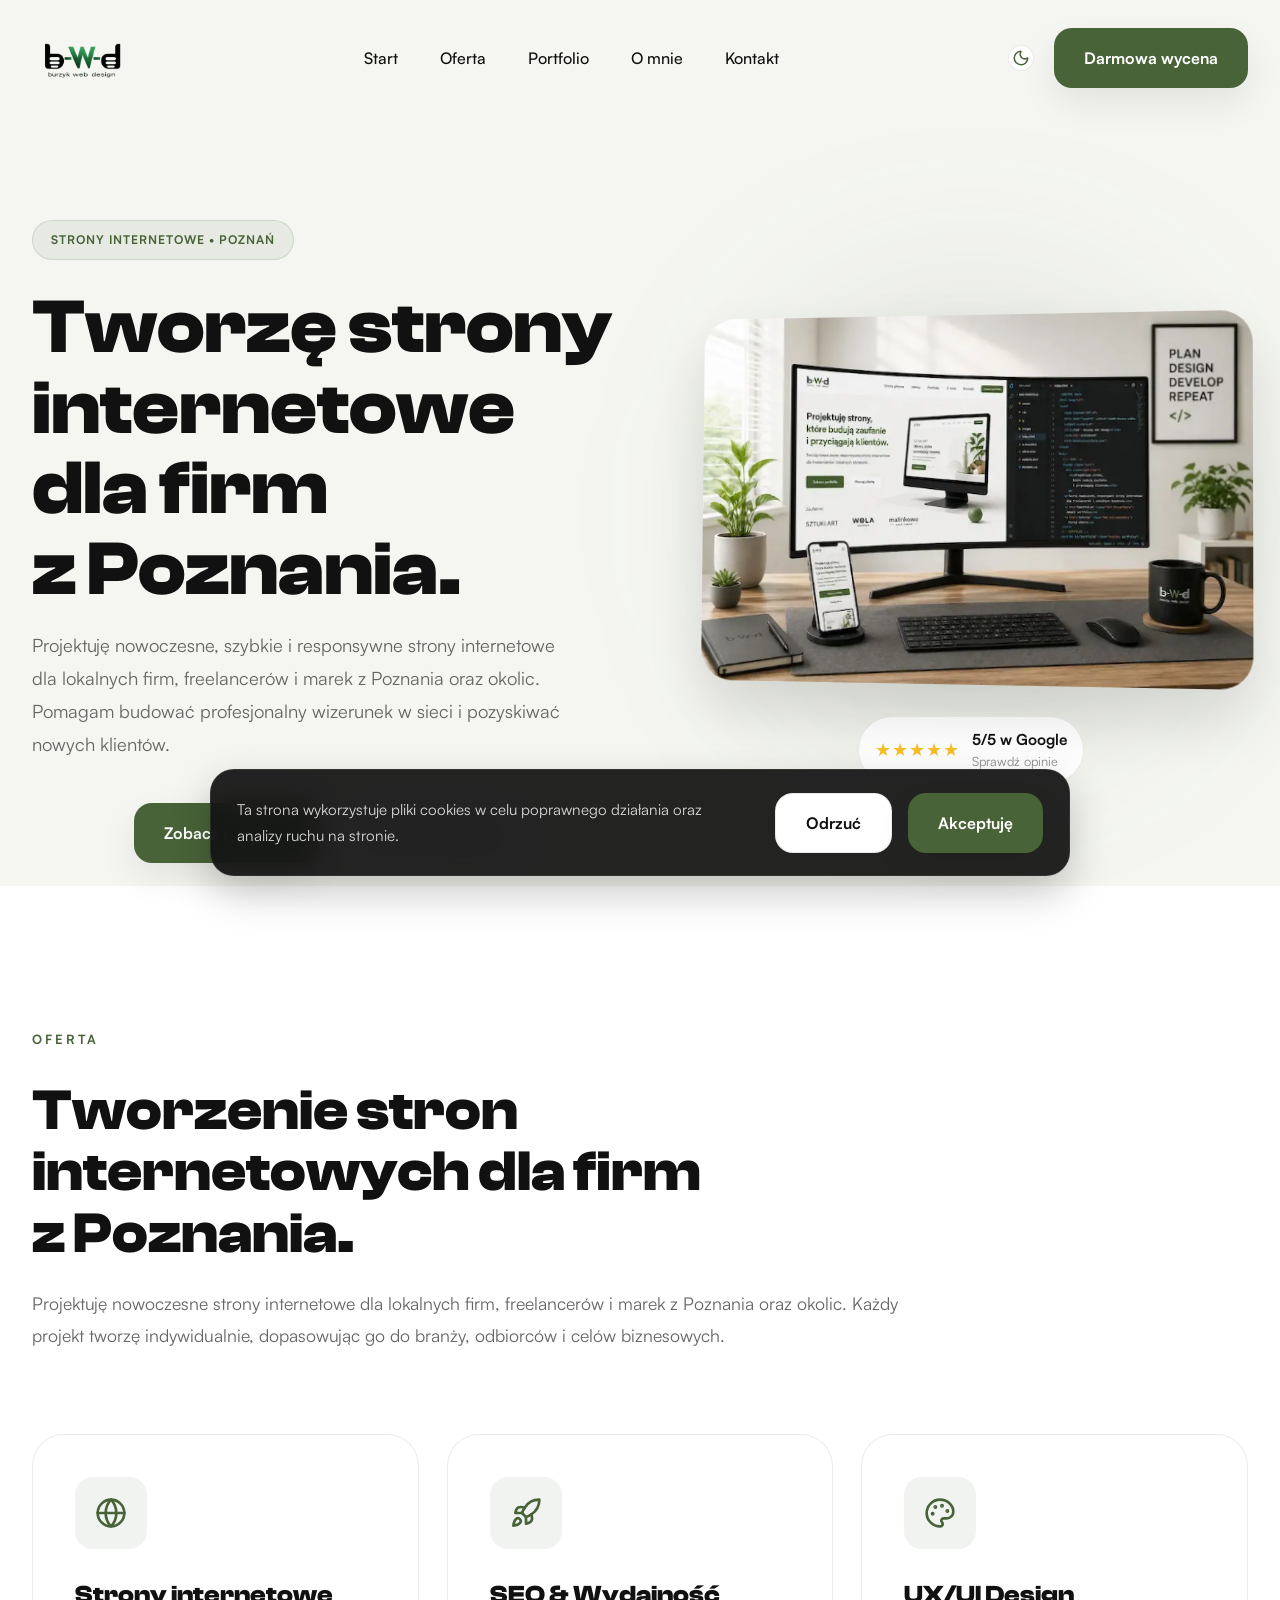
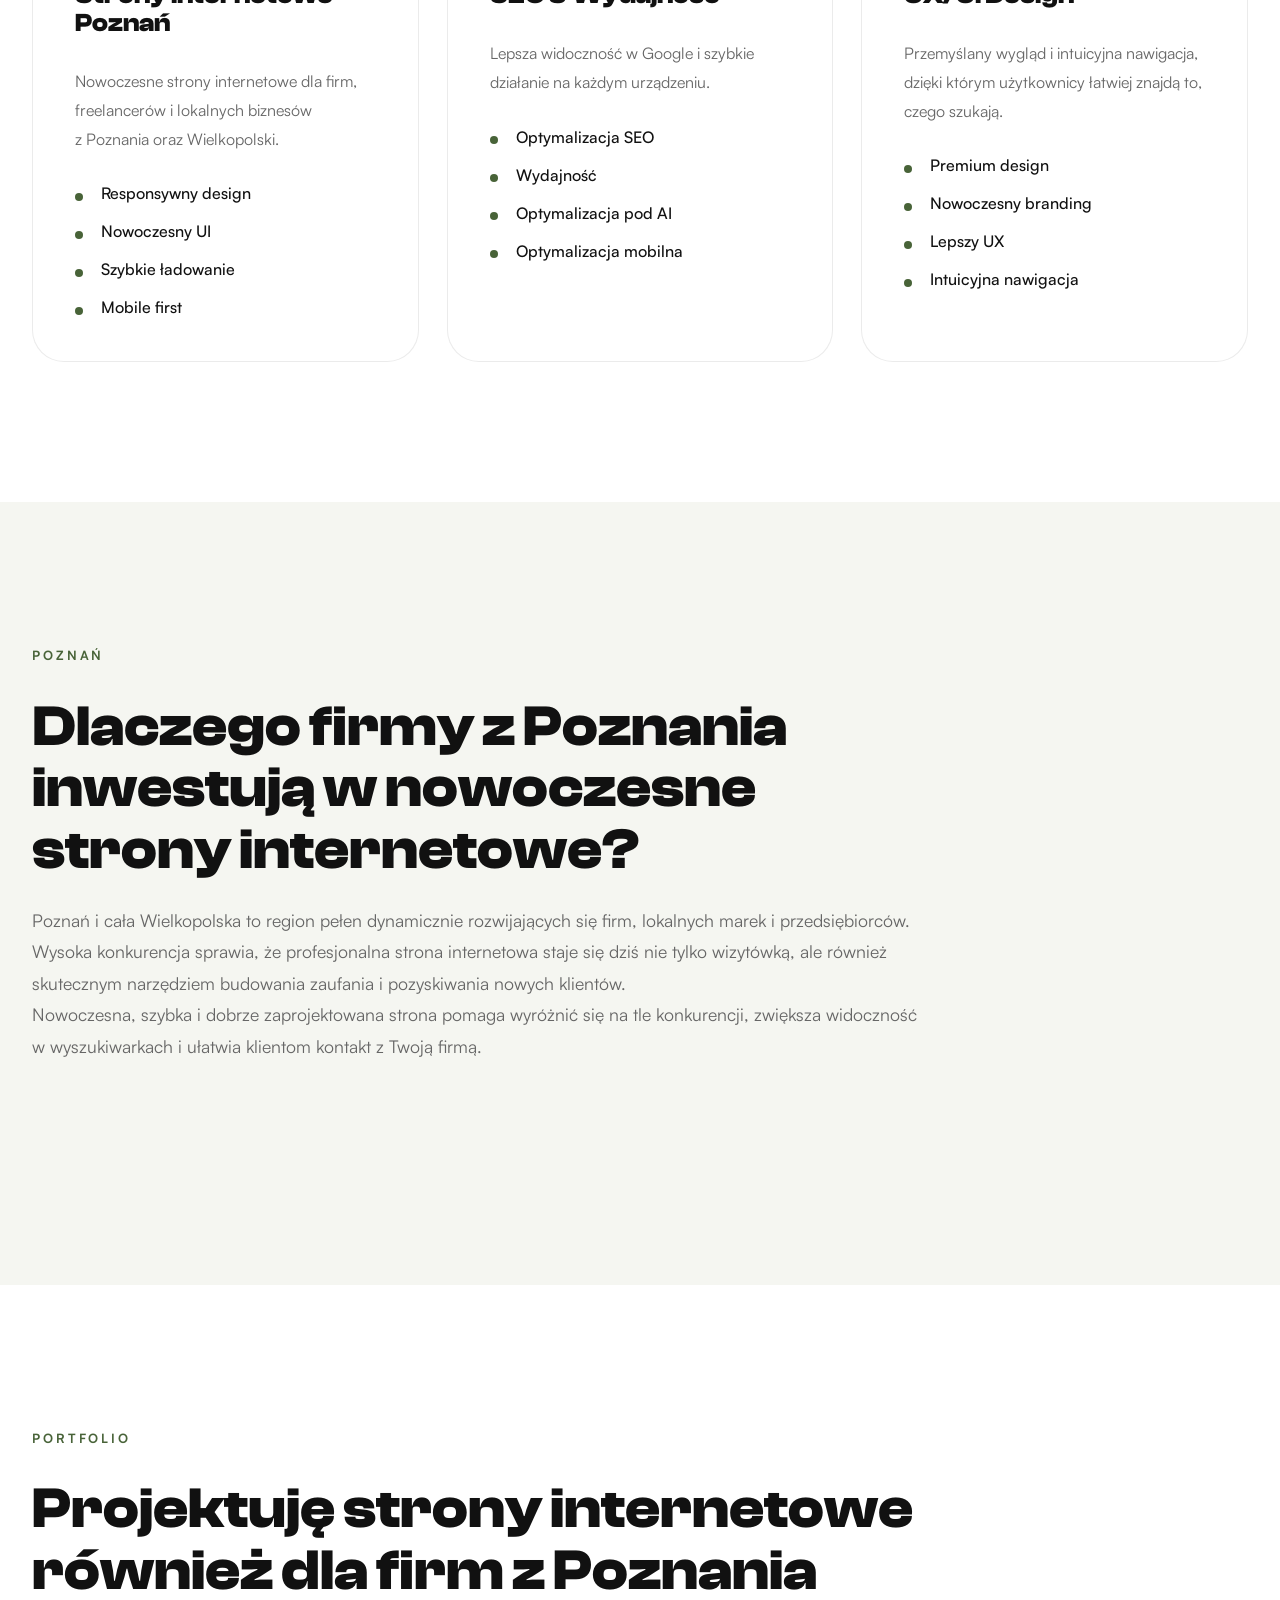
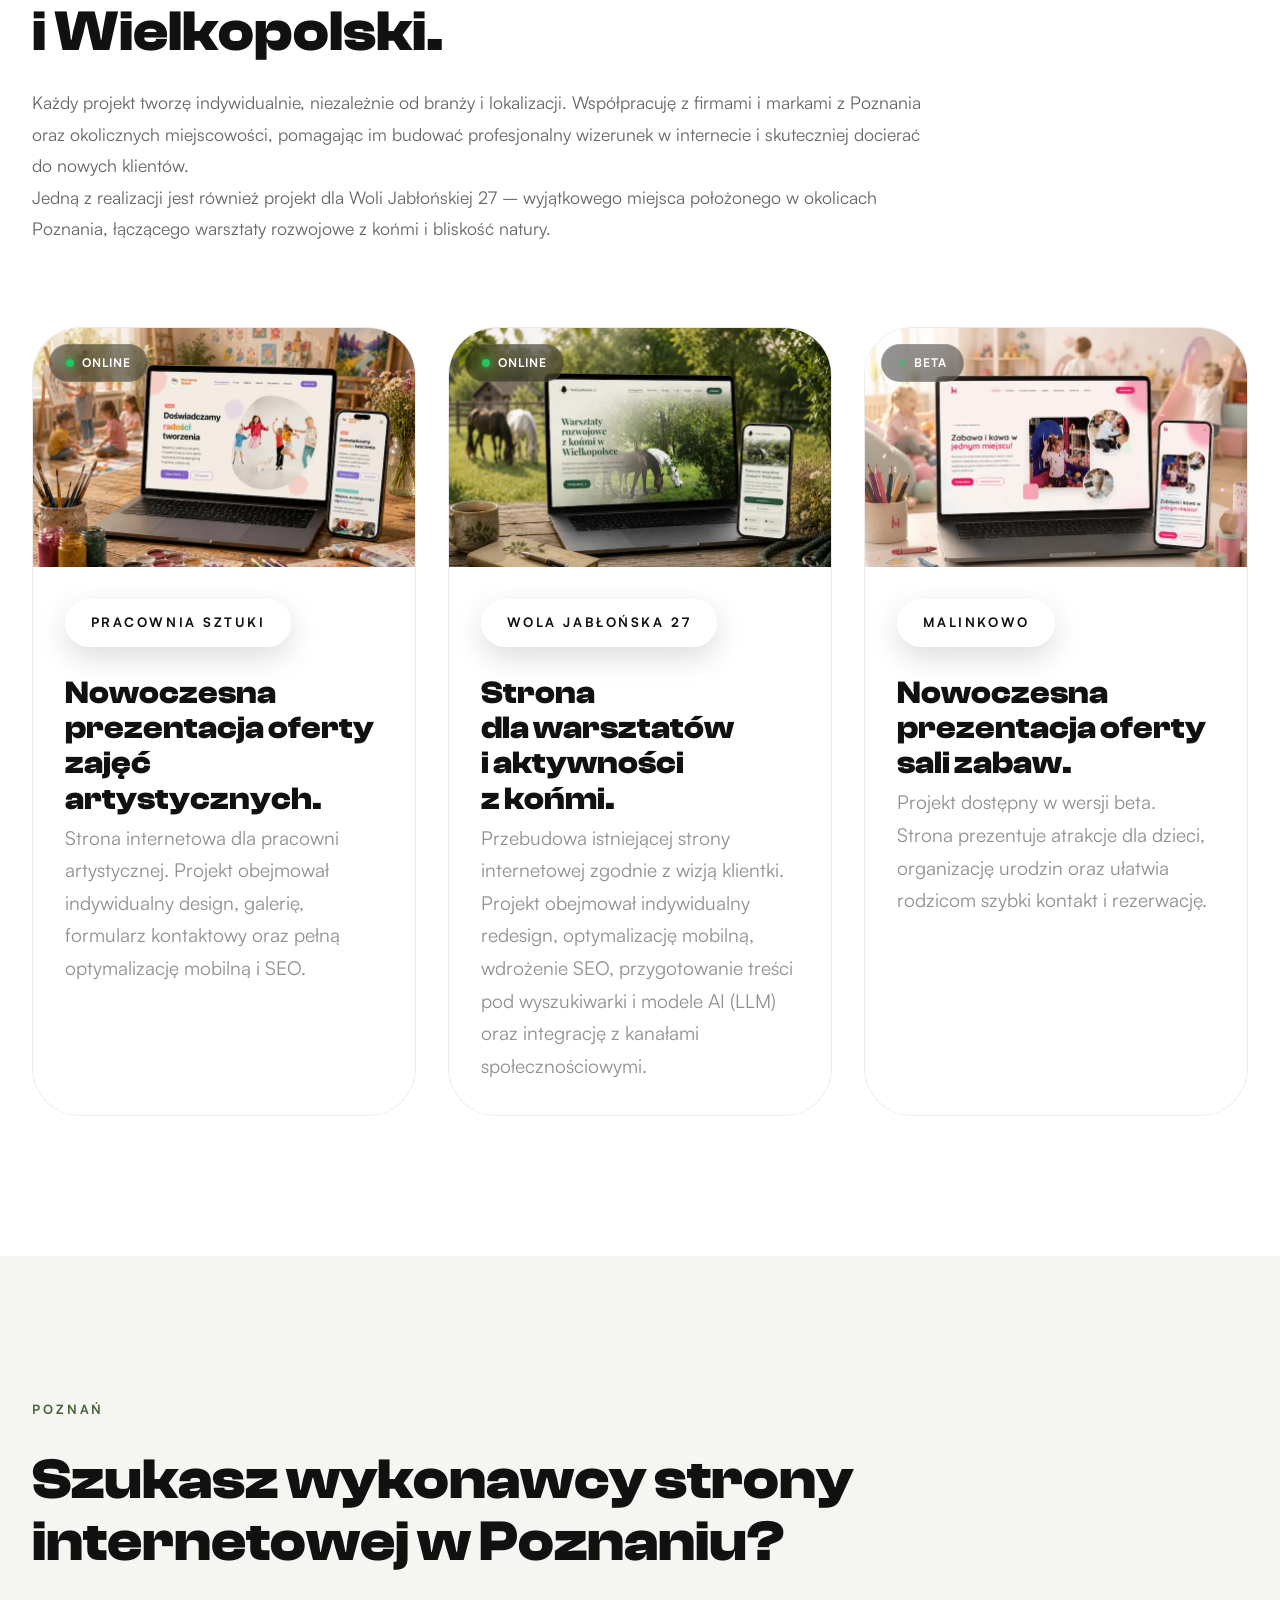
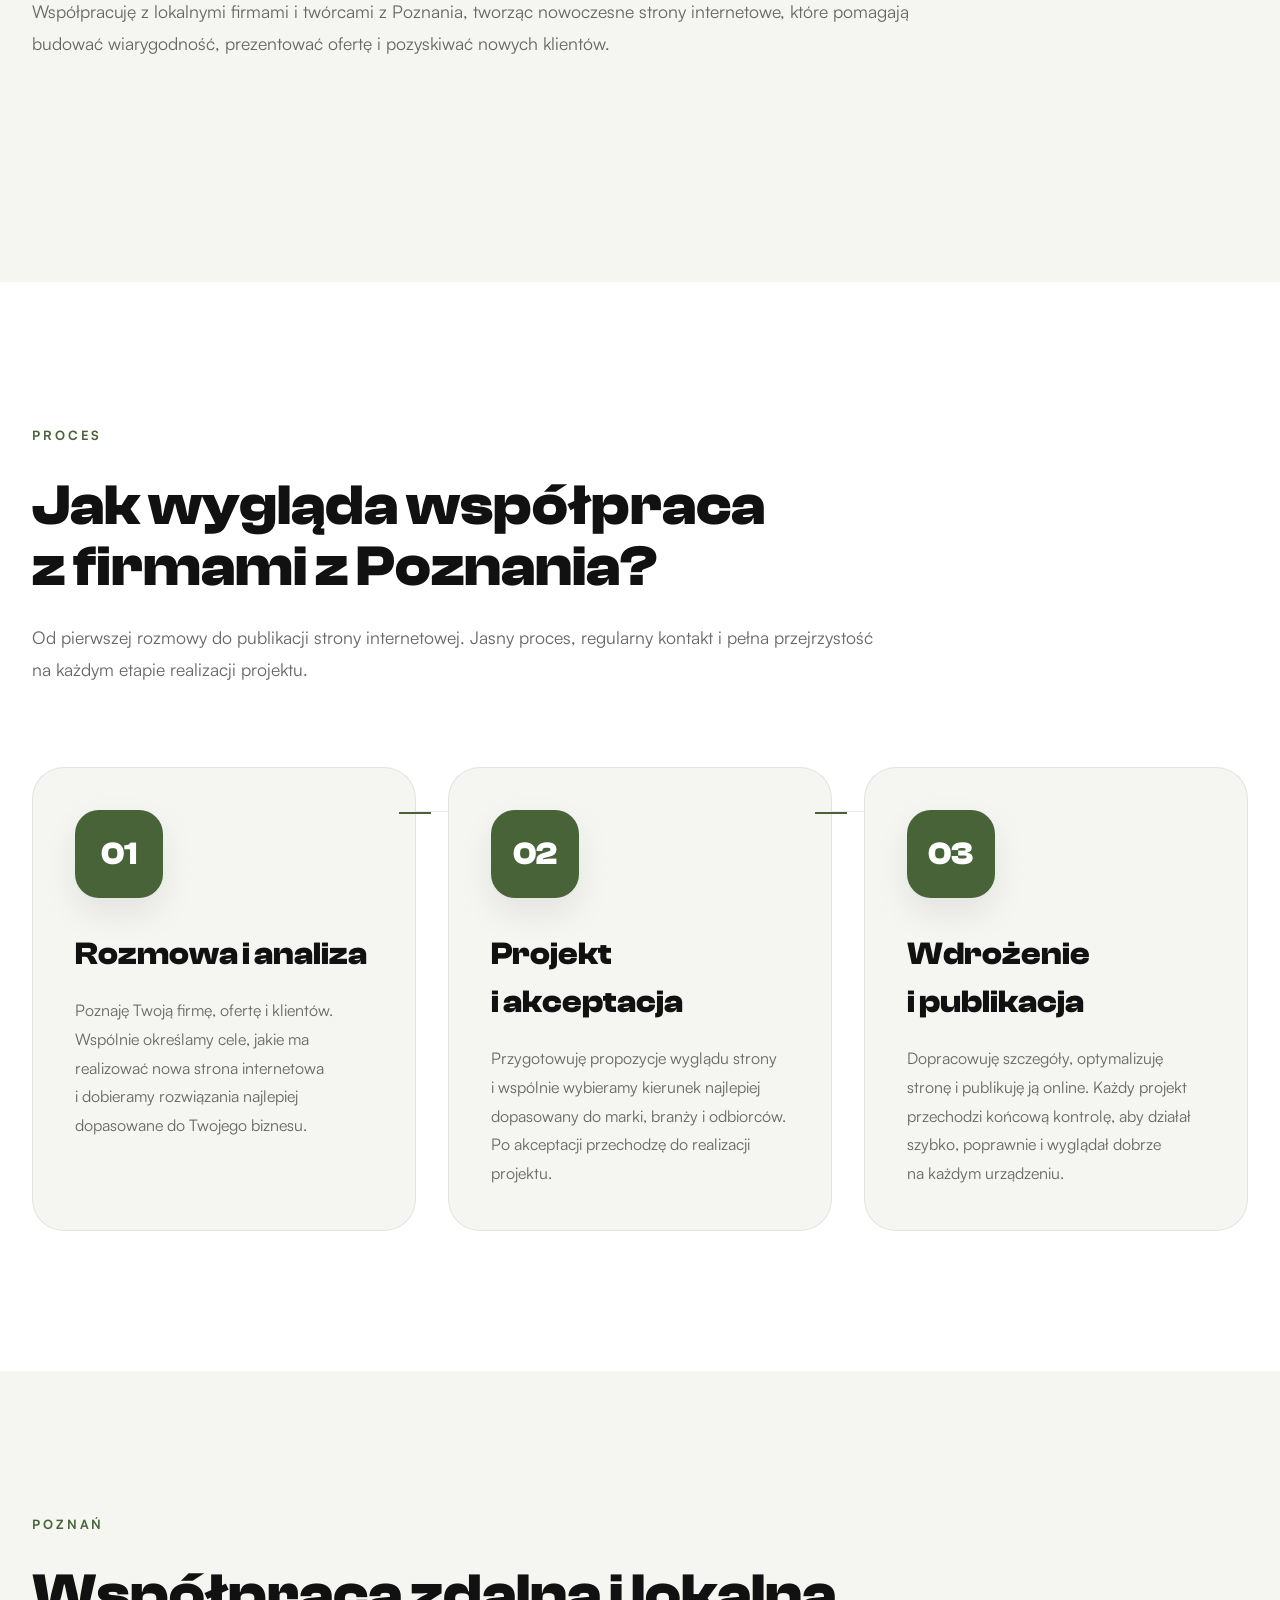
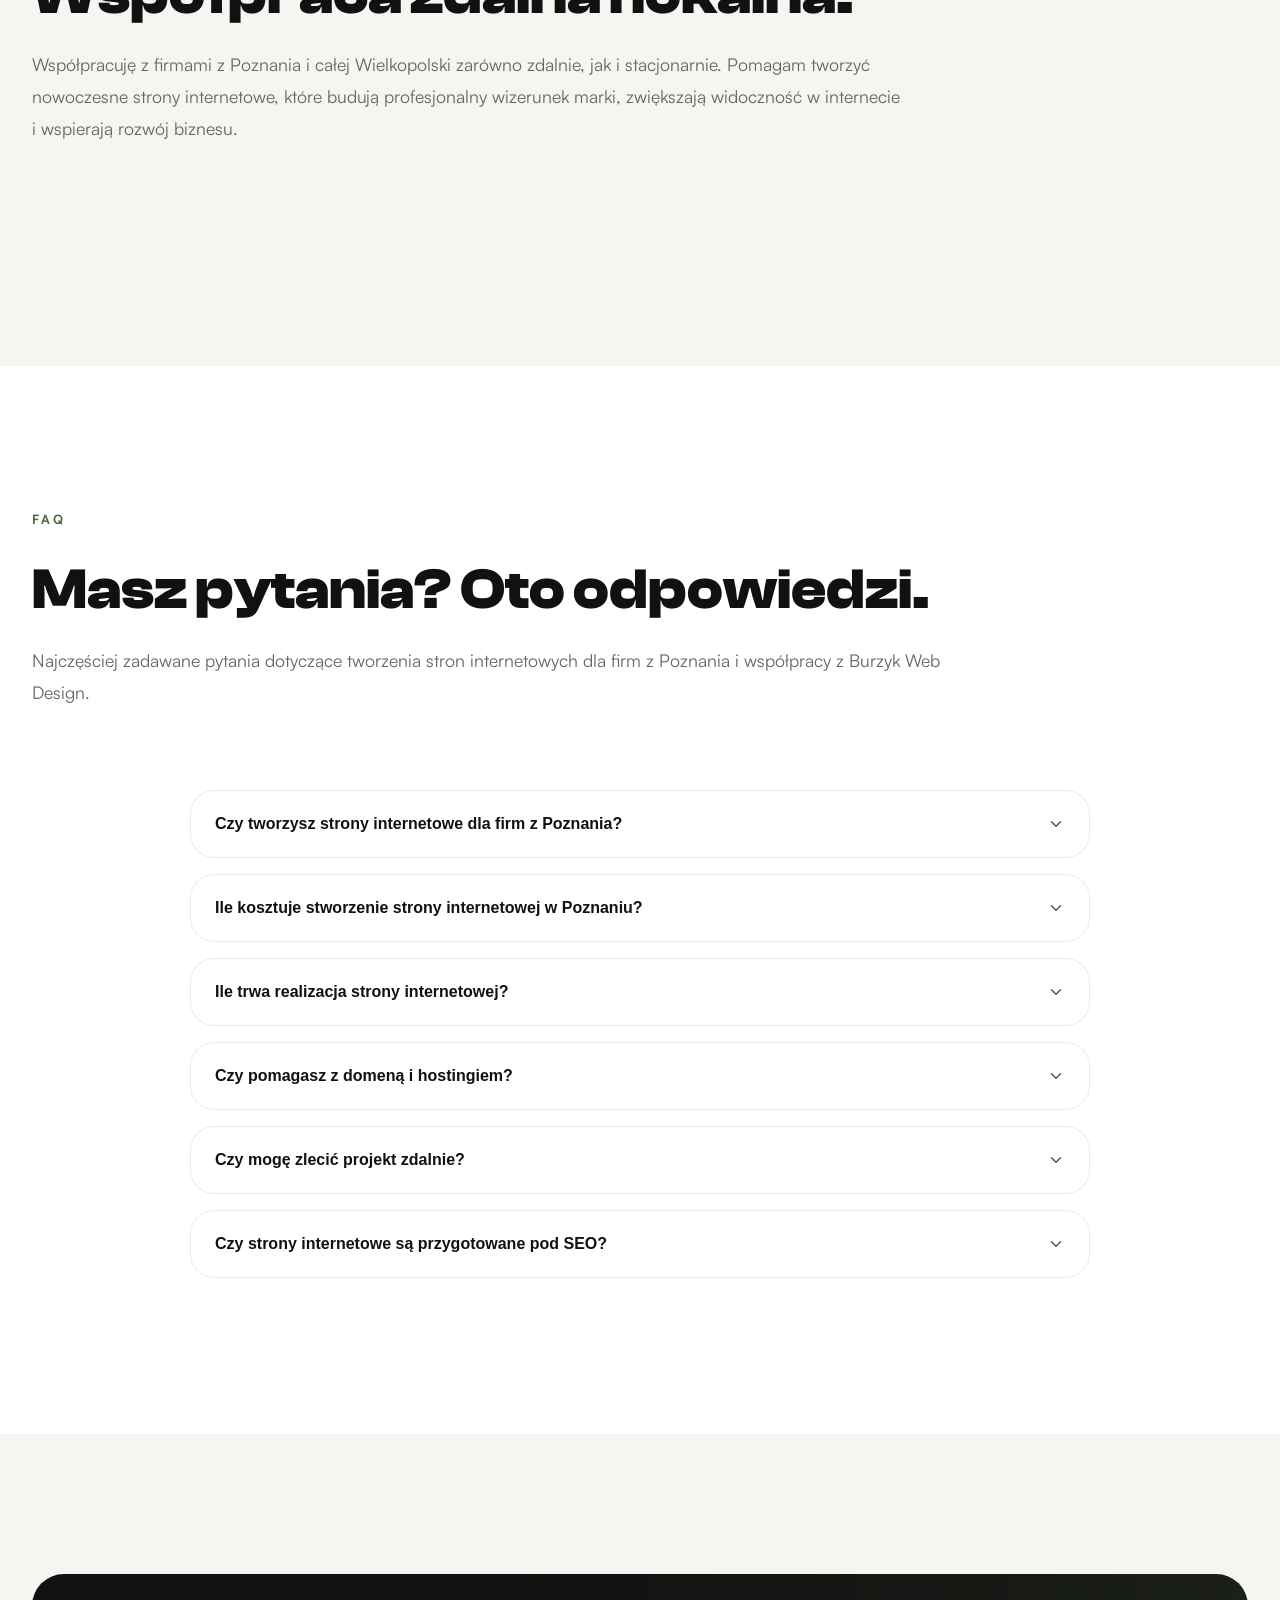
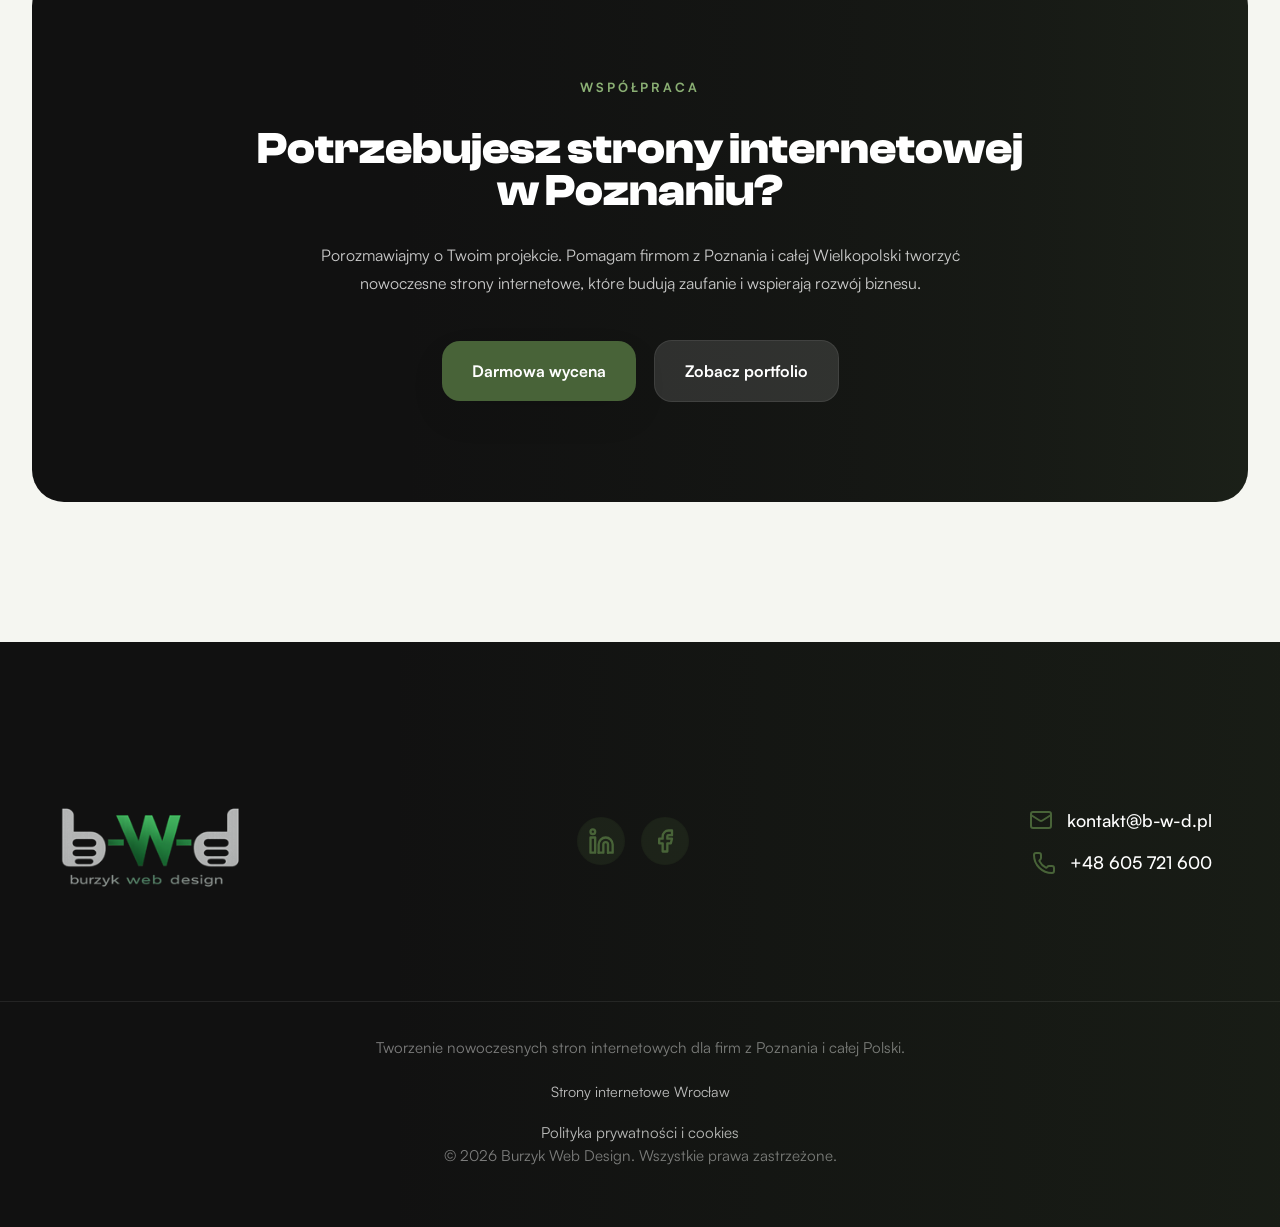
==== commit 5ad6ccb5: "fix do JSON JSON fix + JSON upgrade" ====
--- a/strony-internetowe-poznan/index.html
+++ b/strony-internetowe-poznan/index.html
@@ -47,7 +47,7 @@
     />
 
     <meta
-      name="twitter:image:alt"
+      property="og:image:alt"
       content="Strony internetowe Poznań - Burzyk Web Design"
     />
 
@@ -127,7 +127,7 @@
         "alternateName": "Burzyk Web Design",
         "url": "https://b-w-d.pl",
         "logo": "https://b-w-d.pl/assets/logos/b-w-d.png",
-        "image": "https://b-w-d.pl/strony-internetowe-poznan/poznan-og.webp"
+        "image": "https://b-w-d.pl/strony-internetowe-poznan/poznan-og.webp",
         "description": "Nowoczesne strony internetowe dla małych firm, lokalnych marek i twórców.",
         "email": "kontakt@b-w-d.pl",
         "telephone": "+48605721600",
@@ -147,23 +147,6 @@
           "areaServed": "PL",
           "availableLanguage": "pl"
         },
-        "sameAs": [
-          "https://www.linkedin.com/in/artur-burzala/",
-          "https://www.facebook.com/burzykwebdesign"
-        ]
-      }
-    </script>
-
-    <script type="application/ld+json">
-      {
-        "@context": "https://schema.org",
-        "@type": "Organization",
-        "@id": "https://b-w-d.pl/#organization",
-        "name": "Burzyk Web Design",
-        "alternateName": "b-w-d",
-        "url": "https://b-w-d.pl",
-        "logo": "https://b-w-d.pl/assets/logos/b-w-d.png",
-        "image": "https://b-w-d.pl/assets/og-cover.webp",
         "sameAs": [
           "https://www.linkedin.com/in/artur-burzala/",
           "https://www.facebook.com/burzykwebdesign"
@@ -270,7 +253,7 @@
           },
           {
             "@type": "Question",
-            "name": "Czy strony internetowe są przygotowane pod SEO?"
+            "name": "Czy strony internetowe są przygotowane pod SEO?",
             "acceptedAnswer": {
               "@type": "Answer",
               "text": "Tak. Każda realizowana przeze mnie strona jest optymalizowana pod kątem technicznego SEO, wydajności, urządzeń mobilnych i Core Web Vitals."
@@ -532,9 +515,7 @@
 
       <!-- PORTFOLIO SECTION -->
 
-      <!-- PORTFOLIO SECTION -->
-
-      <section class="portfolio section" id="portfolio">
+      <section class="portfolio section alt" id="portfolio">
         <div class="container">
           <div class="section-header reveal">
             <span class="section-tag"> PORTFOLIO </span>
@@ -757,7 +738,7 @@
 
       <!-- FAQ SECTION -->
 
-      <section class="faq section">
+      <section class="faq section alt">
         <div class="container">
           <div class="section-header reveal">
             <span class="section-tag"> FAQ </span>
